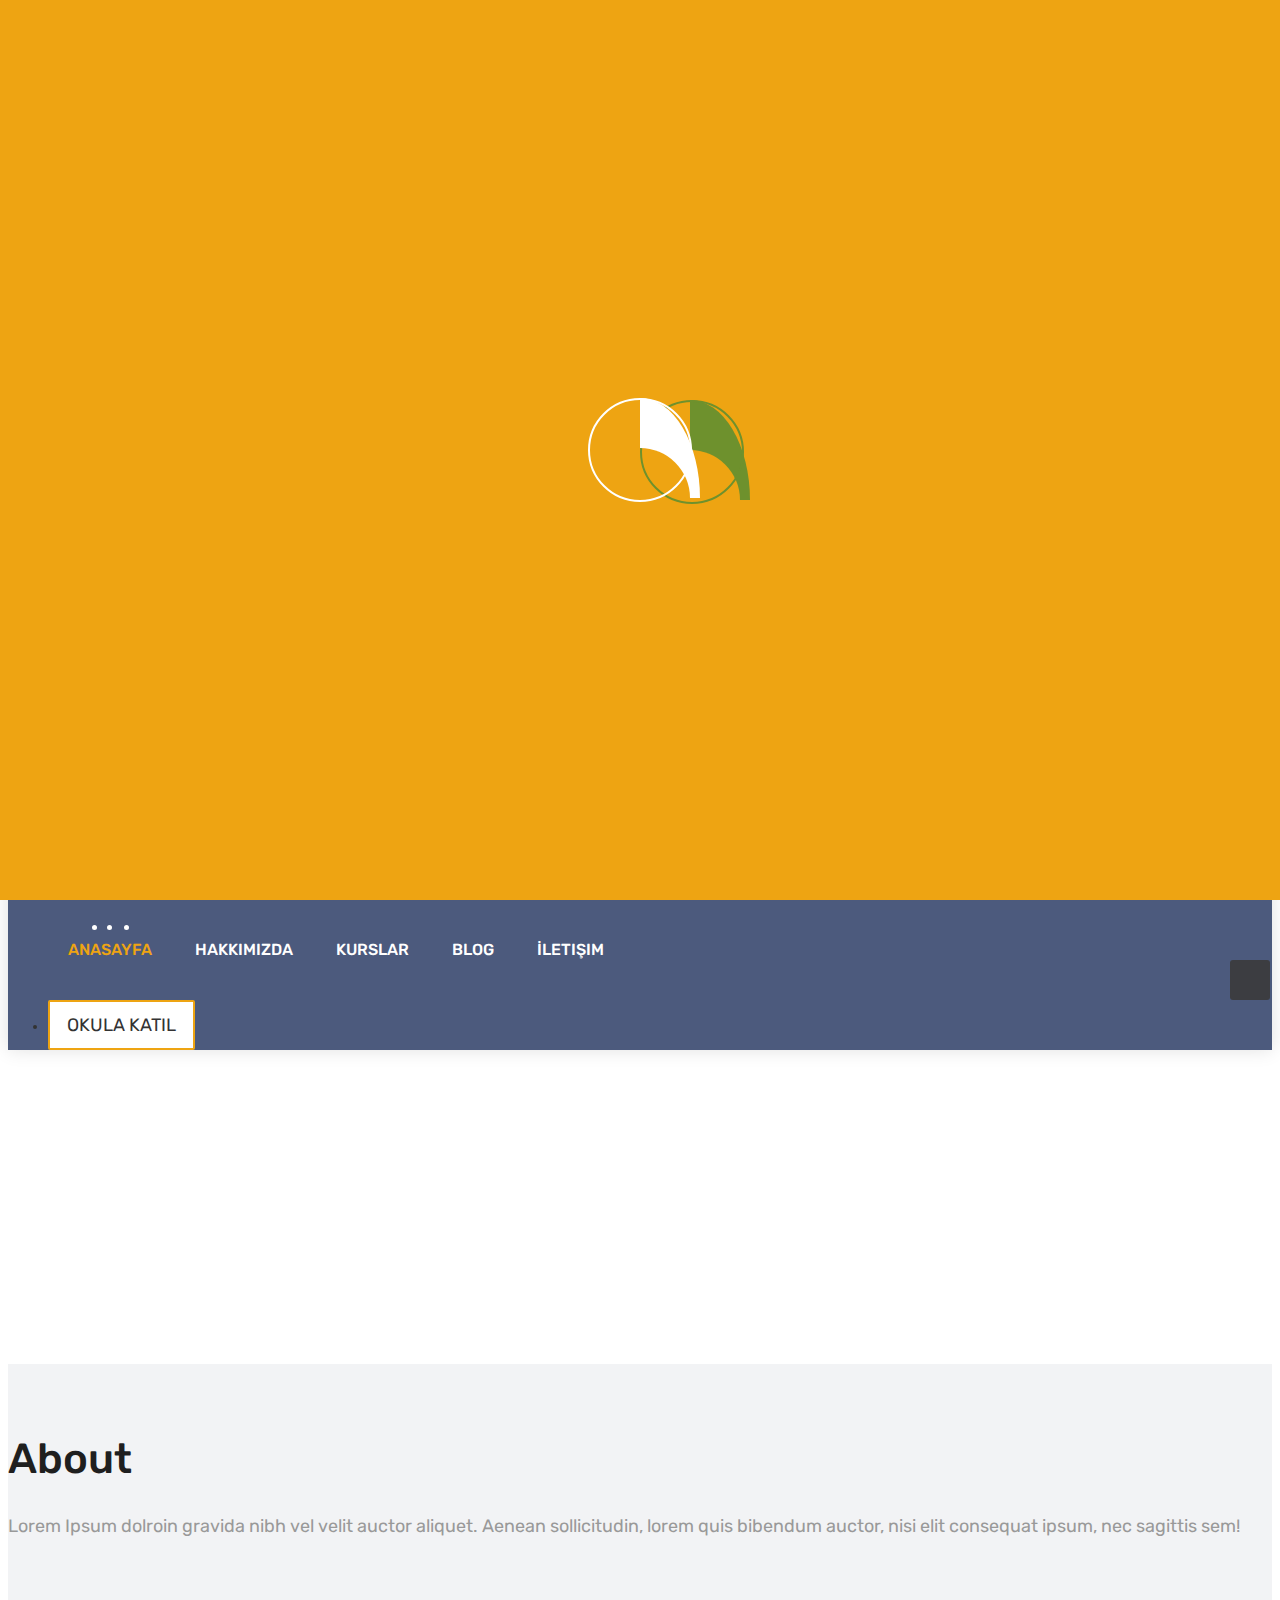
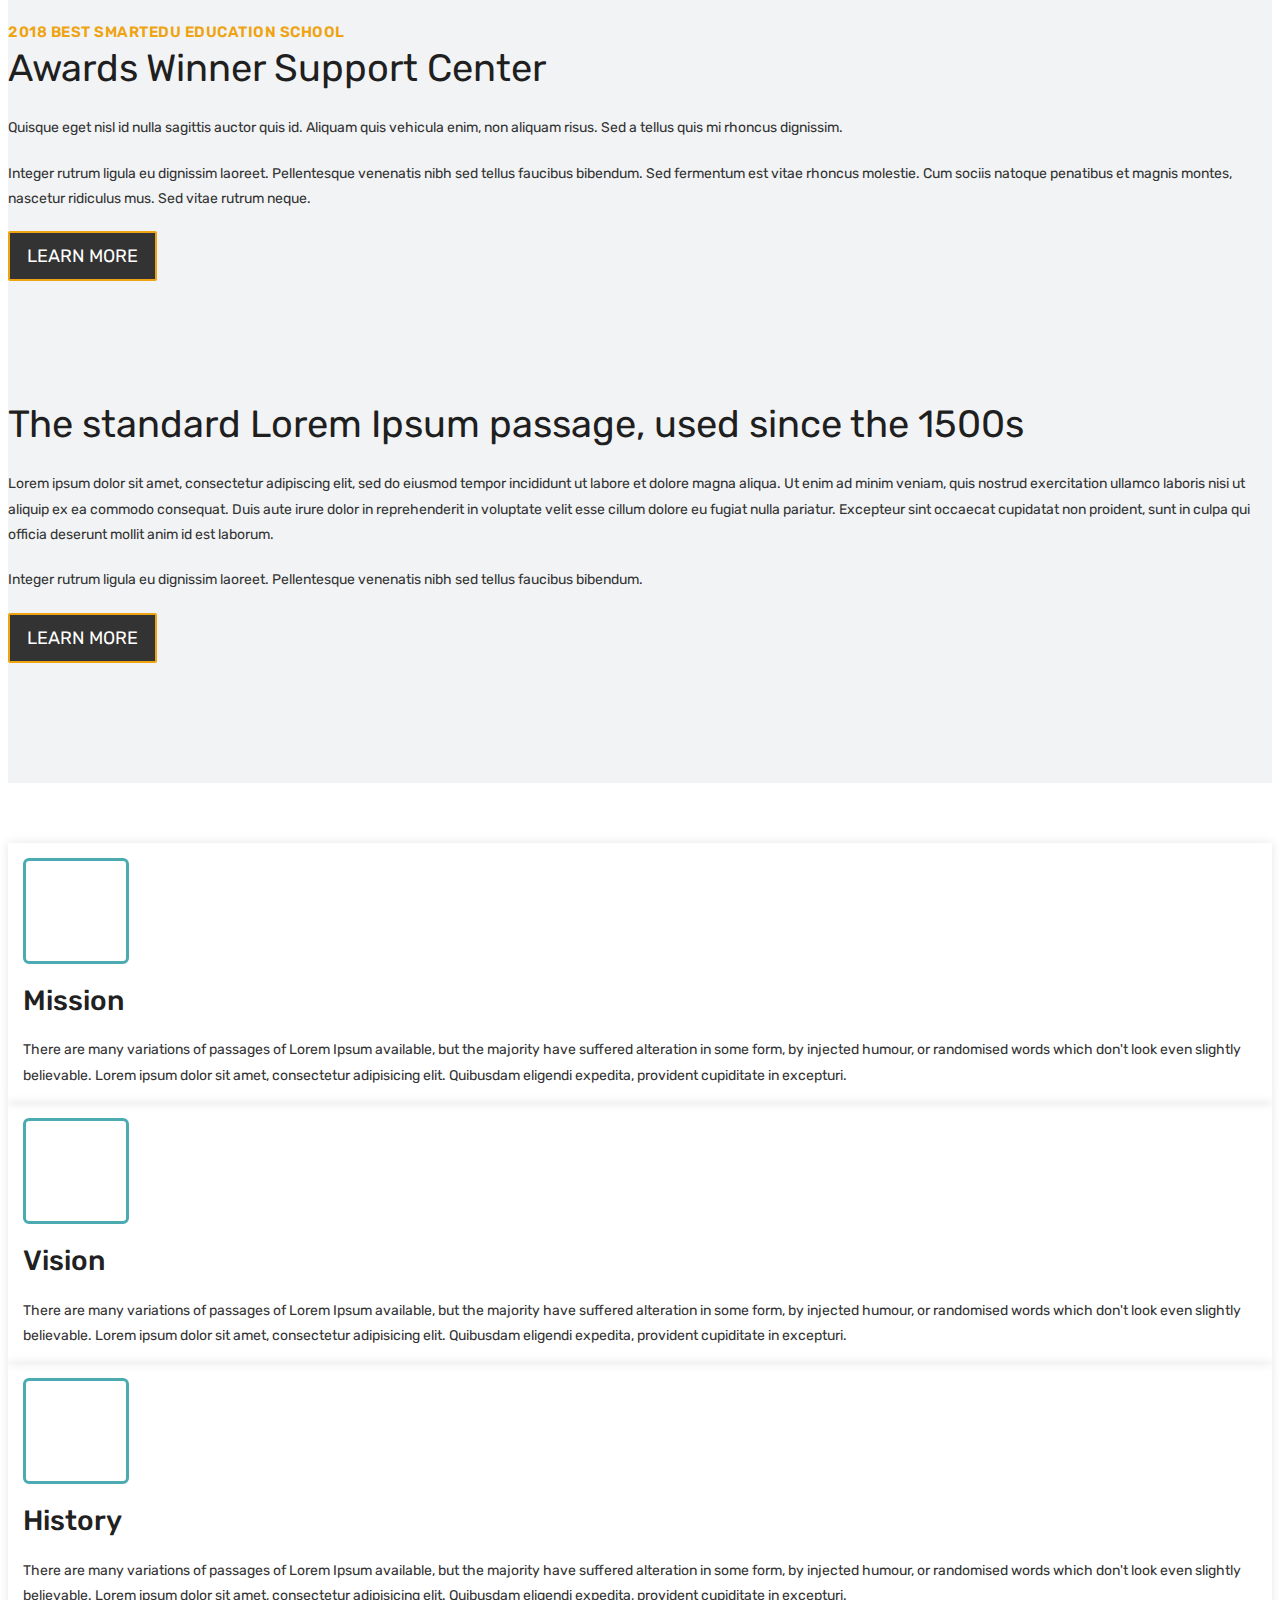
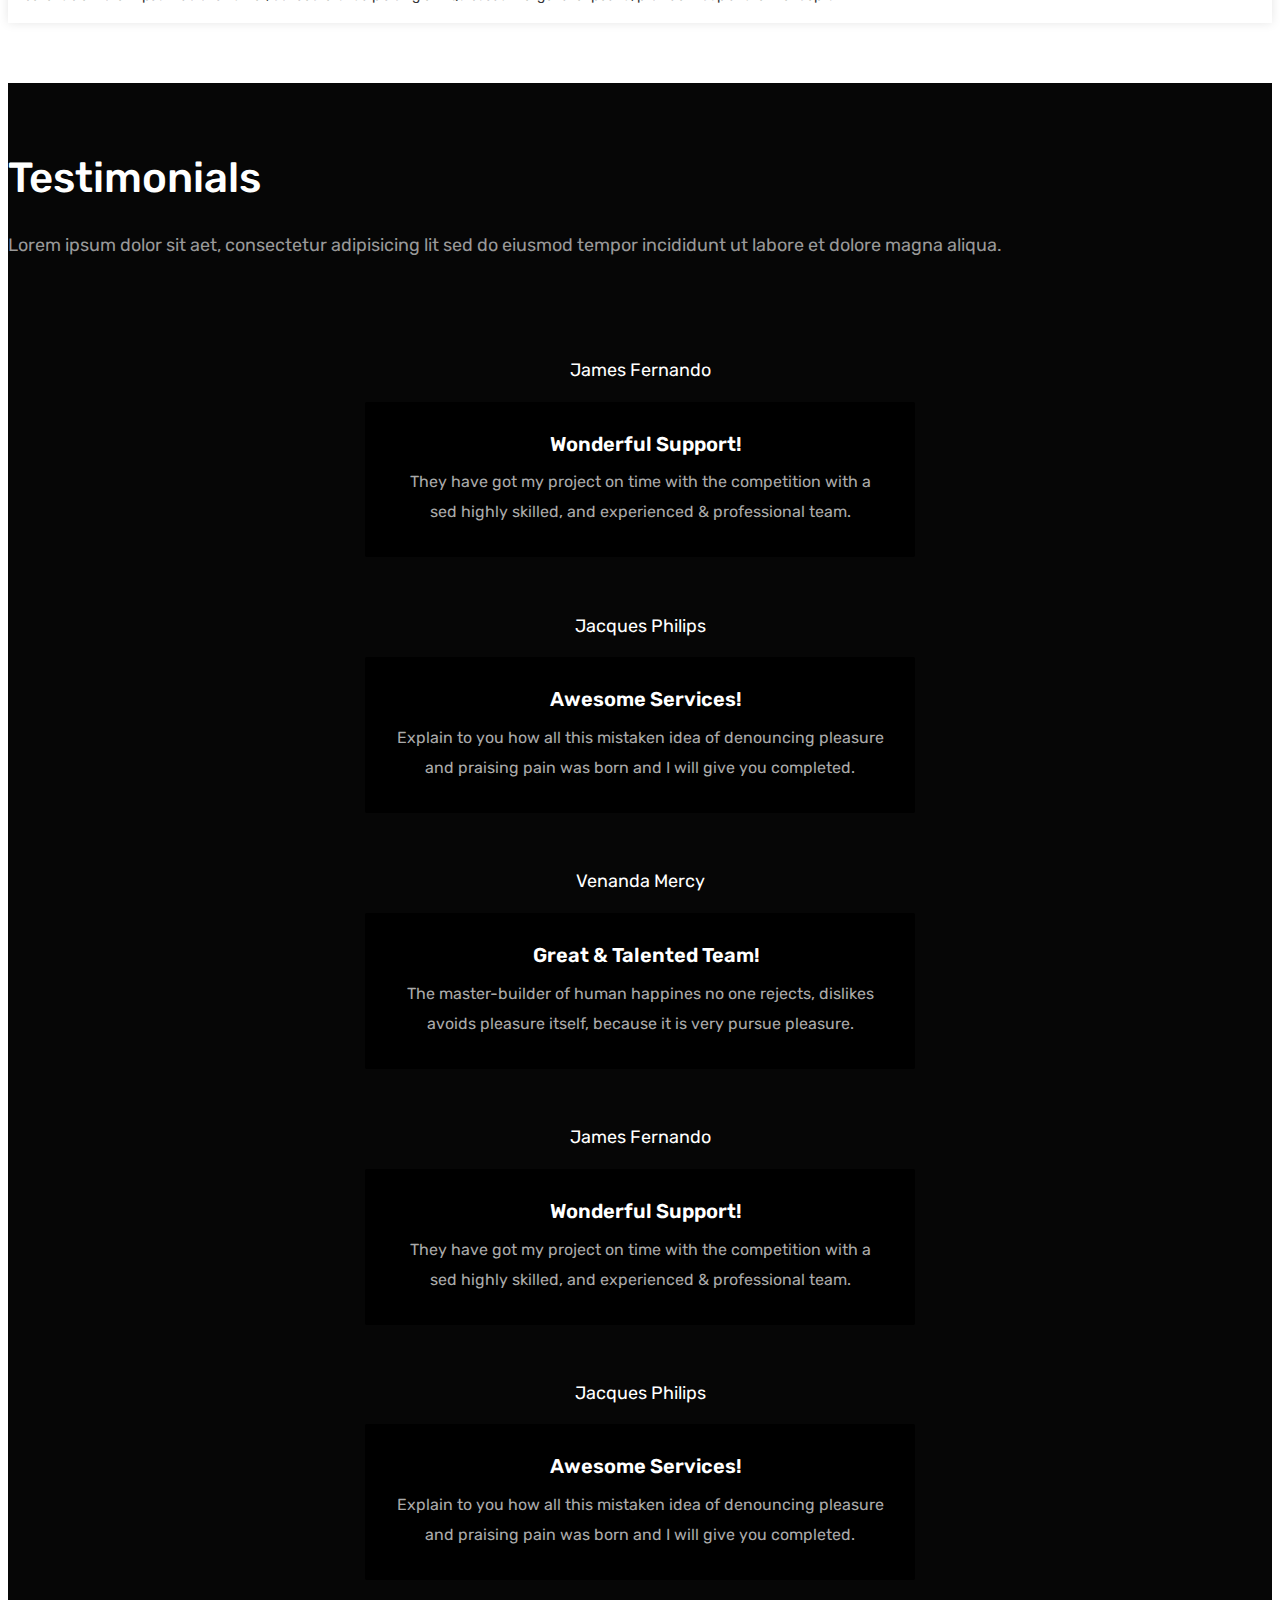
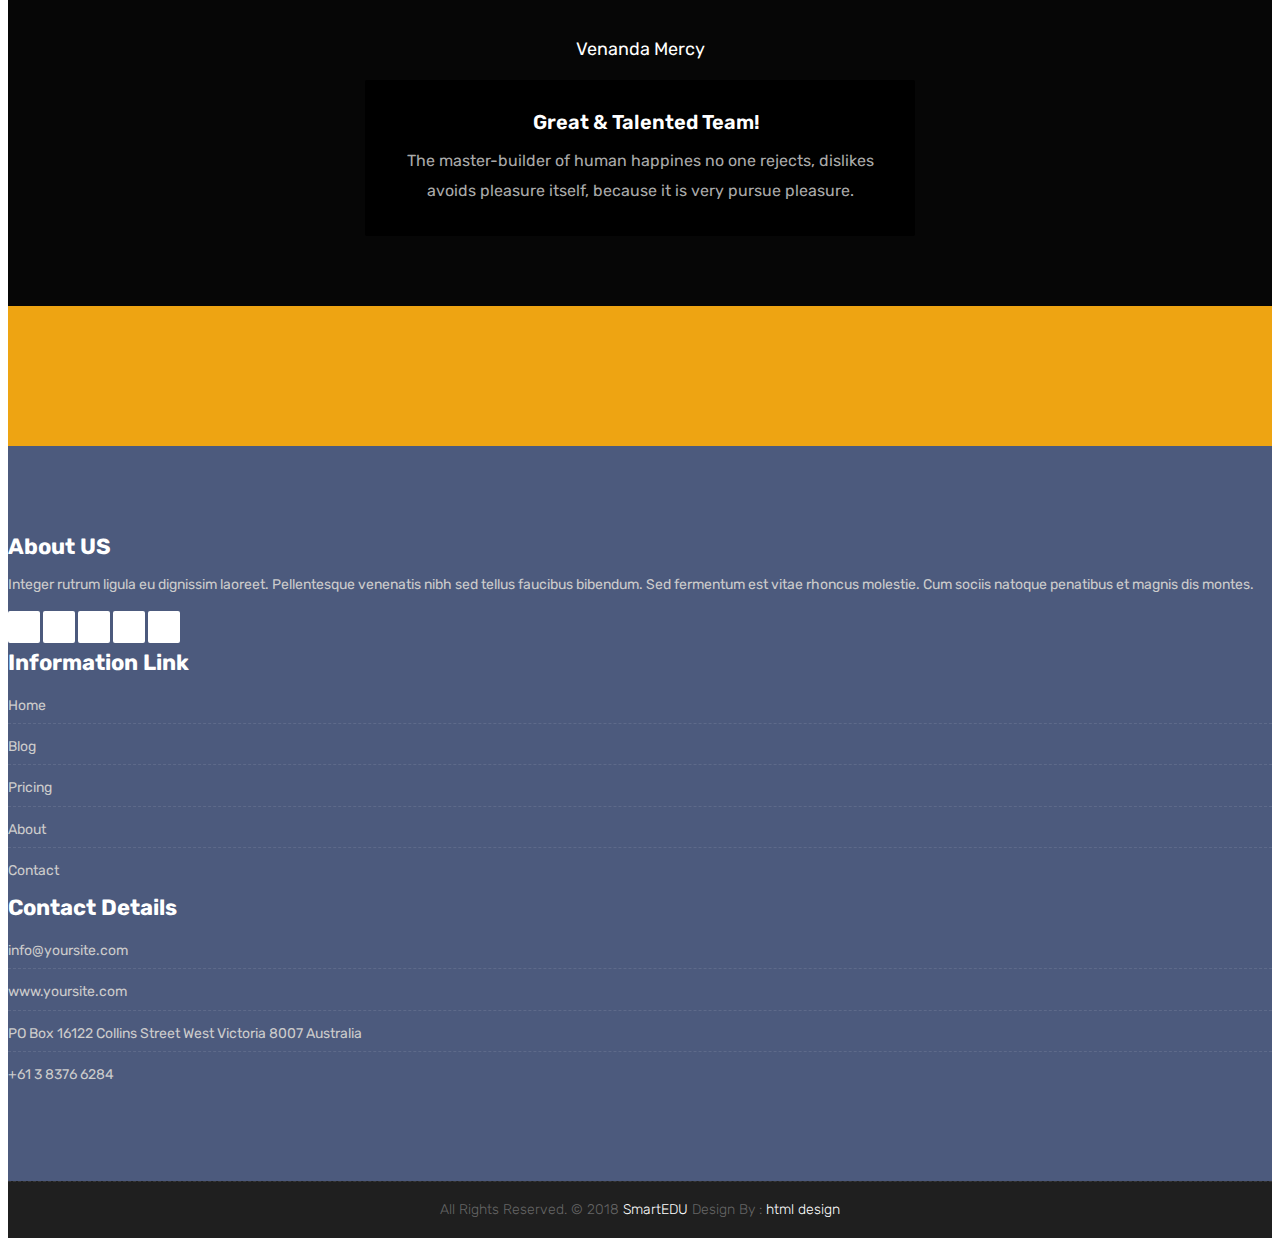
==== about.html @ 949f6427 "Add WEB Pages" ====
<!DOCTYPE html>
<html lang="en">

    <!-- Basic -->
    <meta charset="utf-8">
    <meta http-equiv="X-UA-Compatible" content="IE=edge">   
   
    <!-- Mobile Metas -->
    <meta name="viewport" content="width=device-width, initial-scale=1">
 
     <!-- Site Metas -->
     <title>Yapa Zeka-Eğitim Okulu </title>  
        <meta name="keywords" content="">
        <meta name="description" content="">
        <meta name="author" content="">
    
        <!-- Site Icons -->
        <link rel="shortcut icon" href="images/education.png" type="image/x-icon" />
    <link rel="apple-touch-icon" href="images/apple-touch-icon.png">

    <!-- Bootstrap CSS -->
    <link rel="stylesheet" href="css/bootstrap.min.css">
    <!-- Site CSS -->
    <link rel="stylesheet" href="style.css">
    <!-- ALL VERSION CSS -->
    <link rel="stylesheet" href="css/versions.css">
    <!-- Responsive CSS -->
    <link rel="stylesheet" href="css/responsive.css">
    <!-- Custom CSS -->
    <link rel="stylesheet" href="css/custom.css">

    <!-- Modernizer for Portfolio -->
    <script src="js/modernizer.js"></script>

    <!--[if lt IE 9]>
      <script src="https://oss.maxcdn.com/libs/html5shiv/3.7.0/html5shiv.js"></script>
      <script src="https://oss.maxcdn.com/libs/respond.js/1.4.2/respond.min.js"></script>
    <![endif]-->

</head>
<body class="host_version"> 

	<!-- Modal -->
	<div class="modal fade" id="login" tabindex="-1" role="dialog" aria-labelledby="myModalLabel">
        <div class="modal-dialog modal-dialog-centered modal-lg" role="document">
          <div class="modal-content">
              <div class="modal-header tit-up">
                  <button type="button" class="close" data-dismiss="modal" aria-hidden="true">&times;</button>
                  <h4 class="modal-title">Örenci Kayıt</h4>
              </div>
              <div class="modal-body customer-box">
                  <!-- Nav tabs -->
                  <ul class="nav nav-tabs">
                      <li><a class="active" href="#Login" data-toggle="tab">Giriş</a></li>
                      <li><a href="#Registration" data-toggle="tab">Kayıt Ol</a></li>
                  </ul>
                  <!-- Tab panes -->
                  <div class="tab-content">
                      <div class="tab-pane active" id="Login">
                          <form role="form" class="form-horizontal">
                              <div class="form-group">
                                  <div class="col-sm-12">
                                      <input class="form-control" id="email1" placeholder="Email" type="email">
                                  </div>
                              </div>
                              <div class="form-group">
                                  <div class="col-sm-12">
                                      <input class="form-control" id="password1" placeholder="Şifre" type="password">
                                  </div>
                              </div>
                              <div class="row">
                                  <div class="col-sm-10">
                                      <button type="submit" class="btn btn-light btn-radius btn-brd grd1">
                                          Giriş
                                      </button>
                                      <a class="for-pwd" href="javascript:;">Şifrenizi mi unuttunuz?</a>
                                  </div>
                              </div>
                          </form>
                      </div>
                      <div class="tab-pane" id="Registration">
                          <form role="form" class="form-horizontal">
                              <div class="form-group">
                                  <div class="col-sm-12">
                                      <input class="form-control" placeholder="Ad" type="text" required>
                                  </div>
                              </div>
                              <div class="form-group">
                                  <div class="col-sm-12">
                                      <input class="form-control" id="email" placeholder="Email" type="email" required>
                                  </div>
                              </div>
                              <div class="form-group">
                                  <div class="col-sm-12">
                                      <input class="form-control" id="telefon" placeholder="Telefon" type="tel" required>
                                  </div>
                              </div>
                              <div class="form-group">
                                  <div class="col-sm-12">
                                      <input class="form-control required" id="password" placeholder="Şifre" type="password" required>
                                  </div>
                              </div>
                              <div class="row">							
                                  <div class="col-sm-10">
                                      <button type="button" class="btn btn-light btn-radius btn-brd grd1">
                                          Kaydet &amp; Devam
                                      </button>
                                      <button type="button" class="btn btn-light btn-radius btn-brd grd1">
                                          İptal</button>
                                  </div>
                              </div>
                          </form>
                      </div>
                  </div>
              </div>
          </div>
        </div>
      </div>

    <!-- LOADER -->
	<div id="preloader">
		<div class="loader-container">
			<div class="progress-br float shadow">
				<div class="progress__item"></div>
			</div>
		</div>
	</div>
	<!-- END LOADER -->	

    <!-- Start header -->
	<header class="top-navbar">
		<nav class="navbar navbar-expand-lg navbar-light bg-light">
			<div class="container-fluid">
				<a class="navbar-brand" href="index.html">
                    <img src="images/education.png" alt=""/>
                    <strong style="color: white;"> Yapay Zeka Okulu</strong> 
				</a>
				<button class="navbar-toggler" type="button" data-toggle="collapse" data-target="#navbars-host" aria-controls="navbars-rs-food" aria-expanded="false" aria-label="Toggle navigation">
					<span class="icon-bar"></span>
                    <span class="icon-bar"></span>
                    <span class="icon-bar"></span>
				</button>
				<div class="collapse navbar-collapse" id="navbars-host">
					<ul class="navbar-nav ml-auto">
						<li class="nav-item active"><a class="nav-link" href="index.html">Anasayfa</a></li>
                        <li class="nav-item"><a class="nav-link" href="about.html">Hakkımızda </a></li>
                        <li class="nav-item"><a class="nav-link" href="course-grid-2.html">Kurslar </a></li>
                        <li class="nav-item"><a class="nav-link" href="blog.html">Blog </a></li>
						<!-- <li class="nav-item"><a class="nav-link" href="teachers.html">Teachers</a></li> -->
						<!-- <li class="nav-item"><a class="nav-link" href="pricing.html">Pricing</a></li> -->
						<li class="nav-item"><a class="nav-link" href="contact.html">İletişim</a></li>
					</ul>
					<ul class="nav navbar-nav navbar-right">
                        <li><a class="hover-btn-new log orange" href="#" data-toggle="modal" data-target="#login"><span>Okula Katıl</span></a></li>
                    </ul>
				</div>
			</div>
		</nav>
	</header>
	<!-- End header -->
	
	<div class="all-title-box">
		<div class="container text-center">
			<h1>About Us<span class="m_1">Lorem Ipsum dolroin gravida nibh vel velit.</span></h1>
		</div>
	</div>
	
    <div id="overviews" class="section lb">
        <div class="container">
            <div class="section-title row text-center">
                <div class="col-md-8 offset-md-2">
                    <h3>About</h3>
                    <p class="lead">Lorem Ipsum dolroin gravida nibh vel velit auctor aliquet. Aenean sollicitudin, lorem quis bibendum auctor, nisi elit consequat ipsum, nec sagittis sem!</p>
                </div>
            </div><!-- end title -->
        
            <div class="row align-items-center">
                <div class="col-xl-6 col-lg-6 col-md-12 col-sm-12">
                    <div class="message-box">
                        <h4>2018 BEST SmartEDU education school</h4>
                        <h2>Awards Winner Support Center</h2>
                        <p>Quisque eget nisl id nulla sagittis auctor quis id. Aliquam quis vehicula enim, non aliquam risus. Sed a tellus quis mi rhoncus dignissim.</p>

                        <p> Integer rutrum ligula eu dignissim laoreet. Pellentesque venenatis nibh sed tellus faucibus bibendum. Sed fermentum est vitae rhoncus molestie. Cum sociis natoque penatibus et magnis montes, nascetur ridiculus mus. Sed vitae rutrum neque. </p>

                        <a href="#" class="hover-btn-new orange"><span>Learn More</span></a>
                    </div><!-- end messagebox -->
                </div><!-- end col -->
				
				<div class="col-xl-6 col-lg-6 col-md-12 col-sm-12">
                    <div class="post-media wow fadeIn">
                        <img src="images/about_02.jpg" alt="" class="img-fluid img-rounded">
                    </div><!-- end media -->
                </div><!-- end col -->
			</div>
			<div class="row align-items-center">
				<div class="col-xl-6 col-lg-6 col-md-12 col-sm-12">
                    <div class="post-media wow fadeIn">
                        <img src="images/about_03.jpg" alt="" class="img-fluid img-rounded">
                    </div><!-- end media -->
                </div><!-- end col -->
				
				<div class="col-xl-6 col-lg-6 col-md-12 col-sm-12">
                    <div class="message-box">
                        <h2>The standard Lorem Ipsum passage, used since the 1500s</h2>
                        <p>Lorem ipsum dolor sit amet, consectetur adipiscing elit, sed do eiusmod tempor incididunt ut labore et dolore magna aliqua. Ut enim ad minim veniam, quis nostrud exercitation ullamco laboris nisi ut aliquip ex ea commodo consequat. Duis aute irure dolor in reprehenderit in voluptate velit esse cillum dolore eu fugiat nulla pariatur. Excepteur sint occaecat cupidatat non proident, sunt in culpa qui officia deserunt mollit anim id est laborum.</p>

                        <p> Integer rutrum ligula eu dignissim laoreet. Pellentesque venenatis nibh sed tellus faucibus bibendum.</p>

                        <a href="#" class="hover-btn-new orange"><span>Learn More</span></a>
                    </div><!-- end messagebox -->
                </div><!-- end col -->
				
            </div><!-- end row -->
        </div><!-- end container -->
    </div><!-- end section -->
	
	<div class="hmv-box">
		<div class="container">
			<div class="row">
				<div class="col-lg-4 col-md-6 col-12">
					<div class="inner-hmv">
						<div class="icon-box-hmv"><i class="flaticon-achievement"></i></div>
						<h3>Mission</h3>
						<div class="tr-pa">M</div>
						<p>There are many variations of passages of Lorem Ipsum available, but the majority have suffered alteration in some form, by injected humour, or randomised words which don't look even slightly believable.
						Lorem ipsum dolor sit amet, consectetur adipisicing elit. Quibusdam eligendi expedita, provident cupiditate in excepturi.</p>
					</div>
				</div>
				<div class="col-lg-4 col-md-6 col-12">
					<div class="inner-hmv">
						<div class="icon-box-hmv"><i class="flaticon-eye"></i></div>
						<h3>Vision</h3>
						<div class="tr-pa">V</div>
						<p>There are many variations of passages of Lorem Ipsum available, but the majority have suffered alteration in some form, by injected humour, or randomised words which don't look even slightly believable.
						Lorem ipsum dolor sit amet, consectetur adipisicing elit. Quibusdam eligendi expedita, provident cupiditate in excepturi.</p>
					</div>
				</div>
				<div class="col-lg-4 col-md-6 col-12">
					<div class="inner-hmv">
						<div class="icon-box-hmv"><i class="flaticon-history"></i></div>
						<h3>History</h3>
						<div class="tr-pa">H</div>
						<p>There are many variations of passages of Lorem Ipsum available, but the majority have suffered alteration in some form, by injected humour, or randomised words which don't look even slightly believable.
						Lorem ipsum dolor sit amet, consectetur adipisicing elit. Quibusdam eligendi expedita, provident cupiditate in excepturi.</p>
					</div>
				</div>
			</div>
		</div>
	</div>

    <div id="testimonials" class="parallax section db parallax-off" style="background-image:url('images/parallax_04.jpg');">
        <div class="container">
            <div class="section-title text-center">
                <h3>Testimonials</h3>
                <p>Lorem ipsum dolor sit aet, consectetur adipisicing lit sed do eiusmod tempor incididunt ut labore et dolore magna aliqua. </p>
            </div><!-- end title -->

            <div class="row">
                <div class="col-md-12 col-sm-12">
                    <div class="testi-carousel owl-carousel owl-theme">
                        <div class="testimonial clearfix">
							<div class="testi-meta">
                                <img src="images/testi_01.png" alt="" class="img-fluid">
                                <h4>James Fernando </h4>
                            </div>
                            <div class="desc">
                                <h3><i class="fa fa-quote-left"></i> Wonderful Support!</h3>
                                <p class="lead">They have got my project on time with the competition with a sed highly skilled, and experienced & professional team.</p>
                            </div>
                            <!-- end testi-meta -->
                        </div>
                        <!-- end testimonial -->

                        <div class="testimonial clearfix">
							<div class="testi-meta">
                                <img src="images/testi_02.png" alt="" class="img-fluid">
                                <h4>Jacques Philips </h4>
                            </div>
                            <div class="desc">
                                <h3><i class="fa fa-quote-left"></i> Awesome Services!</h3>
                                <p class="lead">Explain to you how all this mistaken idea of denouncing pleasure and praising pain was born and I will give you completed.</p>
                            </div>
                            <!-- end testi-meta -->
                        </div>
                        <!-- end testimonial -->

                        <div class="testimonial clearfix">
							<div class="testi-meta">
                                <img src="images/testi_03.png" alt="" class="img-fluid ">
                                <h4>Venanda Mercy </h4>
                            </div>
                            <div class="desc">
                                <h3><i class="fa fa-quote-left"></i> Great & Talented Team!</h3>
                                <p class="lead">The master-builder of human happines no one rejects, dislikes avoids pleasure itself, because it is very pursue pleasure. </p>
                            </div>
                            <!-- end testi-meta -->
                        </div>
                        <!-- end testimonial -->
                        <div class="testimonial clearfix">
							<div class="testi-meta">
                                <img src="images/testi_01.png" alt="" class="img-fluid">
                                <h4>James Fernando </h4>
                            </div>
                            <div class="desc">
                                <h3><i class="fa fa-quote-left"></i> Wonderful Support!</h3>
                                <p class="lead">They have got my project on time with the competition with a sed highly skilled, and experienced & professional team.</p>
                            </div>
                            <!-- end testi-meta -->
                        </div>
                        <!-- end testimonial -->

                        <div class="testimonial clearfix">
							<div class="testi-meta">
                                <img src="images/testi_02.png" alt="" class="img-fluid">
                                <h4>Jacques Philips </h4>
                            </div>
                            <div class="desc">
                                <h3><i class="fa fa-quote-left"></i> Awesome Services!</h3>
                                <p class="lead">Explain to you how all this mistaken idea of denouncing pleasure and praising pain was born and I will give you completed.</p>
                            </div>
                            <!-- end testi-meta -->
                        </div>
                        <!-- end testimonial -->

                        <div class="testimonial clearfix">
							<div class="testi-meta">
                                <img src="images/testi_03.png" alt="" class="img-fluid">
                                <h4>Venanda Mercy </h4>
                            </div>
                            <div class="desc">
                                <h3><i class="fa fa-quote-left"></i> Great & Talented Team!</h3>
                                <p class="lead">The master-builder of human happines no one rejects, dislikes avoids pleasure itself, because it is very pursue pleasure. </p>
                            </div>
                            <!-- end testi-meta -->
                        </div><!-- end testimonial -->
                    </div><!-- end carousel -->
                </div><!-- end col -->
            </div><!-- end row -->
        </div><!-- end container -->
    </div><!-- end section -->

    <div class="parallax section dbcolor">
        <div class="container">
            <div class="row logos">
                <div class="col-md-2 col-sm-2 col-xs-6 wow fadeInUp">
                    <a href="#"><img src="images/logo_01.png" alt="" class="img-repsonsive"></a>
                </div>
                <div class="col-md-2 col-sm-2 col-xs-6 wow fadeInUp">
                    <a href="#"><img src="images/logo_02.png" alt="" class="img-repsonsive"></a>
                </div>
                <div class="col-md-2 col-sm-2 col-xs-6 wow fadeInUp">
                    <a href="#"><img src="images/logo_03.png" alt="" class="img-repsonsive"></a>
                </div>
                <div class="col-md-2 col-sm-2 col-xs-6 wow fadeInUp">
                    <a href="#"><img src="images/logo_04.png" alt="" class="img-repsonsive"></a>
                </div>
                <div class="col-md-2 col-sm-2 col-xs-6 wow fadeInUp">
                    <a href="#"><img src="images/logo_05.png" alt="" class="img-repsonsive"></a>
                </div>
                <div class="col-md-2 col-sm-2 col-xs-6 wow fadeInUp">
                    <a href="#"><img src="images/logo_06.png" alt="" class="img-repsonsive"></a>
                </div>
            </div><!-- end row -->
        </div><!-- end container -->
    </div><!-- end section -->

    <footer class="footer">
        <div class="container">
            <div class="row">
                <div class="col-lg-4 col-md-4 col-xs-12">
                    <div class="widget clearfix">
                        <div class="widget-title">
                            <h3>About US</h3>
                        </div>
                        <p> Integer rutrum ligula eu dignissim laoreet. Pellentesque venenatis nibh sed tellus faucibus bibendum. Sed fermentum est vitae rhoncus molestie. Cum sociis natoque penatibus et magnis dis montes.</p>
                        <div class="footer-right">
							<ul class="footer-links-soi">
								<li><a href="#"><i class="fa fa-facebook"></i></a></li>
								<li><a href="#"><i class="fa fa-github"></i></a></li>
								<li><a href="#"><i class="fa fa-twitter"></i></a></li>
								<li><a href="#"><i class="fa fa-dribbble"></i></a></li>
								<li><a href="#"><i class="fa fa-pinterest"></i></a></li>
							</ul><!-- end links -->
						</div>
                    </div><!-- end clearfix -->
                </div><!-- end col -->

				<div class="col-lg-4 col-md-4 col-xs-12">
                    <div class="widget clearfix">
                        <div class="widget-title">
                            <h3>Information Link</h3>
                        </div>
                        <ul class="footer-links">
                            <li><a href="#">Home</a></li>
                            <li><a href="#">Blog</a></li>
                            <li><a href="#">Pricing</a></li>
							<li><a href="#">About</a></li>
							<li><a href="#">Contact</a></li>
                        </ul><!-- end links -->
                    </div><!-- end clearfix -->
                </div><!-- end col -->
				
                <div class="col-lg-4 col-md-4 col-xs-12">
                    <div class="widget clearfix">
                        <div class="widget-title">
                            <h3>Contact Details</h3>
                        </div>

                        <ul class="footer-links">
                            <li><a href="mailto:#">info@yoursite.com</a></li>
                            <li><a href="#">www.yoursite.com</a></li>
                            <li>PO Box 16122 Collins Street West Victoria 8007 Australia</li>
                            <li>+61 3 8376 6284</li>
                        </ul><!-- end links -->
                    </div><!-- end clearfix -->
                </div><!-- end col -->
				
            </div><!-- end row -->
        </div><!-- end container -->
    </footer><!-- end footer -->

    <div class="copyrights">
        <div class="container">
            <div class="footer-distributed">
                <div class="footer-center">                   
                    <p class="footer-company-name">All Rights Reserved. &copy; 2018 <a href="#">SmartEDU</a> Design By : <a href="https://html.design/">html design</a></p>
                </div>
            </div>
        </div><!-- end container -->
    </div><!-- end copyrights -->

    <a href="#" id="scroll-to-top" class="dmtop global-radius"><i class="fa fa-angle-up"></i></a>

    <!-- ALL JS FILES -->
    <script src="js/all.js"></script>
    <!-- ALL PLUGINS -->
    <script src="js/custom.js"></script>

</body>
</html>
---- style.css ----
/*------------------------------------------------------------------
    IMPORT FONTS
-------------------------------------------------------------------*/

@import url('https://fonts.googleapis.com/css?family=Rubik:300,300i,400,400i,500,500i,700,700i,900,900i');

/*------------------------------------------------------------------
    IMPORT FILES
-------------------------------------------------------------------*/

@import url(css/animate.css);
@import url(css/animate.min.css);
@import url(css/bootstrap-touch-slider.css);
@import url(css/flaticon.css);
@import url(css/timeline.min.css);
@import url(css/prettyPhoto.css);
@import url(css/owl.carousel.css);
@import url(css/font-awesome.min.css);

/*------------------------------------------------------------------
    SKELETON
-------------------------------------------------------------------*/

body {
    color: #333333;
    font-size: 14px;
    font-family: 'Rubik', sans-serif;
    line-height: 1.80857;
}

body.demos .section {
    background: url(images/bg.png) repeat top center #f2f3f5;
}

body.demos .section-title img {
    max-width: 280px;
    display: block;
    margin: 10px auto;
}

body.demos .service-widget h3 {
    border-bottom: 1px solid #ededed;
    font-size: 18px;
    padding: 20px 0;
    background-color: #ffffff;
}

body.demos .service-widget {
    margin: 0 0 30px;
    padding: 30px;
    background-color: #fff
}

body.demos .container-fluid {
    max-width: 1080px
}

html, body{
	height: 100%;
}


a {
    color: #1f1f1f;
    text-decoration: none !important;
    outline: none !important;
    -webkit-transition: all .3s ease-in-out;
    -moz-transition: all .3s ease-in-out;
    -ms-transition: all .3s ease-in-out;
    -o-transition: all .3s ease-in-out;
    transition: all .3s ease-in-out;
}

h1,
h2,
h3,
h4,
h5,
h6 {
    letter-spacing: 0;
    font-weight: normal;
    position: relative;
    padding: 0 0 10px 0;
    font-weight: normal;
    line-height: 120% !important;
    color: #1f1f1f;
    margin: 0
}

h1 {
    font-size: 24px
}

h2 {
    font-size: 22px
}

h3 {
    font-size: 18px
}

h4 {
    font-size: 16px
}

h5 {
    font-size: 14px
}

h6 {
    font-size: 13px
}

h1 a,
h2 a,
h3 a,
h4 a,
h5 a,
h6 a {
    color: #212121;
    text-decoration: none!important;
    opacity: 1
}

h1 a:hover,
h2 a:hover,
h3 a:hover,
h4 a:hover,
h5 a:hover,
h6 a:hover {
    opacity: .8
}

a {
    color: #1f1f1f;
    text-decoration: none;
    outline: none;
}

a,
.btn {
    text-decoration: none !important;
    outline: none !important;
    -webkit-transition: all .3s ease-in-out;
    -moz-transition: all .3s ease-in-out;
    -ms-transition: all .3s ease-in-out;
    -o-transition: all .3s ease-in-out;
    transition: all .3s ease-in-out;
}

.btn-custom {
    margin-top: 20px;
    background-color: transparent !important;
    border: 2px solid #ddd;
    padding: 12px 40px;
    font-size: 16px;
}

.lead {
    font-size: 18px;
    line-height: 30px;
    color: #767676;
    margin: 0;
    padding: 0;
}

blockquote {
    margin: 20px 0 20px;
    padding: 30px;
}


/*------------------------------------------------------------------
    WP CORE
-------------------------------------------------------------------*/

.first {
    clear: both
}

.last {
    margin-right: 0
}

.alignnone {
    margin: 5px 20px 20px 0;
}

.aligncenter,
div.aligncenter {
    display: block;
    margin: 5px auto 5px auto;
}

.alignright {
    float: right;
    margin: 10px 0 20px 20px;
}

.alignleft {
    float: left;
    margin: 10px 20px 20px 0;
}

a img.alignright {
    float: right;
    margin: 10px 0 20px 20px;
}

a img.alignnone {
    margin: 10px 20px 20px 0;
}

a img.alignleft {
    float: left;
    margin: 10px 20px 20px 0;
}

a img.aligncenter {
    display: block;
    margin-left: auto;
    margin-right: auto
}

.wp-caption {
    background: #fff;
    border: 1px solid #f0f0f0;
    max-width: 96%;
    /* Image does not overflow the content area */
    padding: 5px 3px 10px;
    text-align: center;
}

.wp-caption.alignnone {
    margin: 5px 20px 20px 0;
}

.wp-caption.alignleft {
    margin: 5px 20px 20px 0;
}

.wp-caption.alignright {
    margin: 5px 0 20px 20px;
}

.wp-caption img {
    border: 0 none;
    height: auto;
    margin: 0;
    max-width: 98.5%;
    padding: 0;
    width: auto;
}

.wp-caption p.wp-caption-text {
    font-size: 11px;
    line-height: 17px;
    margin: 0;
    padding: 0 4px 5px;
}


/* Text meant only for screen readers. */

.screen-reader-text {
    clip: rect(1px, 1px, 1px, 1px);
    position: absolute !important;
    height: 1px;
    width: 1px;
    overflow: hidden;
}

.screen-reader-text:focus {
    background-color: #f1f1f1;
    border-radius: 3px;
    box-shadow: 0 0 2px 2px rgba(0, 0, 0, 0.6);
    clip: auto !important;
    color: #21759b;
    display: block;
    font-size: 14px;
    font-size: 0.875rem;
    font-weight: bold;
    height: auto;
    left: 5px;
    line-height: normal;
    padding: 15px 23px 14px;
    text-decoration: none;
    top: 5px;
    width: auto;
    z-index: 100000;
    /* Above WP toolbar. */
}

/*------------------------------------------------------------------
    LOADER
-------------------------------------------------------------------*/

.loader-container {
  position: absolute;
  top: 0;
  left: 0;
  width: 100%;
  height: 100%;
  z-index:8888;
}
.loader-container:before {
  content: '';
  position: absolute;
  top: 0;
  left: 0;
  width: 100%;
  height: 50%;
  background: #eea412;
  z-index: -1;
  transition: top 1.2s linear 3.1s;
}
.loader-container:after {
  content: '';
  position: absolute;
  bottom: 0;
  left: 0;
  width: 100%;
  height: 50%;
  background: #eea412;
  z-index: -1;
  transition: bottom 1.2s linear 3.1s;
}
.loader-container.done:before {
  top: -50%;
}
.loader-container.done:after {
  bottom: -50%;
}

.progress-br {
  position: absolute;
  top: 50%;
  left: 50%;
  transform: translateX(-50%) translateY(-50%);
  transform-origin: center;
}
.progress-br .progress__item {
  text-align: center;
  width: 100px;
  height: 100px;
  line-height: 100px;
  border: 2px solid #fff;
  border-radius: 50%;
}
.progress-br .progress__item:before {
  content: '';
  position: absolute;
  top: 0;
  left: 50%;
  margin-top: -3px;
  margin-left: 0px;
  width: 50px;
  height: 50px;
  border-top: solid 10px #fff;
  border-right: solid 10px #fff;
  border-top-right-radius: 100%;
  transform-origin: left bottom;
  -webkit-animation: spin 3s linear infinite;
}
.progress-br.float .progress__item:before {
  border-top-width: 50px;
  margin-top: 0px;
  height: 50px;
}

.progress-br.float.shadow:before {
  border-top-width: 50px;
  margin-top: -50px;
  height: 50px;
}
.progress-br.shadow:before {
  content: '';
  position: absolute;
  top: 50%;
  left: 50%;
  margin: -50px 0 0 50px;
  width: 50px;
  height: 50px;
  border-top: solid 10px #6e912d;
  border-right: solid 10px #6e912d;
  border-top-right-radius: 100%;
  z-index: -1;
  transform-origin: left bottom;
  -webkit-animation: spin 3s linear infinite;
}
.progress-br.shadow:after {
  content: '';
  position: absolute;
  top: 50%;
  left: 50%;
  width: 100px;
  height: 100px;
  color: #6e912d;
  text-align: center;
  line-height: 100px;
  border: 2px solid #6e912d;
  border-radius: 50%;
  margin: -50px 0 0 -0px;
  z-index: -1;
  transform-origin: center;
}
.progress-br.done .progress__item {
  opacity: 0;
  -webkit-animation: done 3.1s;
  transition: opacity 0.3s linear 3.1s;
}
.progress-br.done .progress__item:before {
  display: none;
}
.progress-br.done:before {
  display: none;
}
.progress-br.done:after {
  opacity: 0;
  -webkit-animation: done 3.1s;
  transition: opacity 0.15s linear 3.1s;
}

@-webkit-keyframes done {
  10% {
    transform: scale(1.1);
  }
  20% {
    transform: scale(0.9);
  }
  30% {
    transform: scale(1.07);
  }
  40% {
    transform: scale(0.93);
  }
  50% {
    transform: scale(1.04);
  }
  60% {
    transform: scale(0.97);
  }
  80% {
    transform: scale(1.01);
  }
  90% {
    transform: scale(0.99);
  }
  100% {
    transform: scale(1);
  }
}
@-webkit-keyframes spin {
  100% {
    -webkit-transform: rotate(360deg);
  }
}

.shadow{
	box-shadow: none !important;
}

/*------------------------------------------------------------------
    HEADER
-------------------------------------------------------------------*/


.top-navbar .bg-light{
	background: #4c5a7d !important;
}

.top-navbar .navbar-light .navbar-nav .nav-link{
	color: #ffffff;
	font-size: 16px;
	font-weight: 500;
}

.top-navbar .navbar-light .navbar-nav .nav-item{
	position: relative;
	display: inline-block;
	padding: 15px 0px;
	margin: 0px 20px;
}
.top-navbar .navbar-light .navbar-nav .nav-item .nav-link{
	padding: 6px 0px;
	position: relative;
	display: block;
	line-height: 30px;
	letter-spacing: 0px;
	text-transform: uppercase;
}

.top-navbar .navbar-light .navbar-nav .nav-item::after {
    position: absolute;
    content: '';
    left: 50%;
    bottom: auto;
    top: 11px;
    width: 5px;
	height: 5px;
    opacity: 0;
    margin-left: -3px;
    background-color: #ffffff;
	border-radius: 50px;
    -webkit-transform: translateY(0px);
    transform: translateY(0px);
    transition: all 900ms ease;
    -webkit-transition: all 900ms ease;
    -ms-transition: all 900ms ease;
    -o-transition: all 900ms ease;
    -moz-transition: all 900ms ease;
}

.top-navbar .navbar-light .navbar-nav .nav-item .nav-link::before {
    position: absolute;
    content: '';
    left: 0%;
    bottom: auto;
    top: -4px;
    width: 5px;
	height: 5px;
	border-radius: 50px;
    opacity: 0;
    margin-left: -10px;
    background-color: #ffffff;
    -webkit-transform: translateY(0px);
    transform: translateY(0px);
    transition: all 900ms ease;
    -webkit-transition: all 900ms ease;
    -ms-transition: all 900ms ease;
    -o-transition: all 900ms ease;
    -moz-transition: all 900ms ease;
}

.top-navbar .navbar-light .navbar-nav .nav-item .nav-link::after {
    position: absolute;
    content: '';
    right: 0%;
    left: auto;
    bottom: auto;
    top: -4px;
    width: 5px;
	height: 5px;
	border-radius: 50px;
	border: none !important;
    opacity: 0;
    margin-right: -11px;
    background-color: #ffffff;
    transition: all 900ms ease;
    -webkit-transition: all 900ms ease;
    -ms-transition: all 900ms ease;
    -o-transition: all 900ms ease;
    -moz-transition: all 900ms ease;
}

.top-navbar .navbar-light .navbar-nav .nav-item.active::after{
	opacity: 1;
}

.top-navbar .navbar-light .navbar-nav .nav-item.active .nav-link::before {
	opacity: 1;
	left: 40%;
}
.top-navbar .navbar-light .navbar-nav .nav-item.active .nav-link{
	color: #eea412;
}
.top-navbar .navbar-light .navbar-nav .nav-item.active .nav-link::after{
	opacity: 1;
	right: 40%;
}

.top-navbar .navbar-light .navbar-nav .nav-item:hover::after{
	opacity: 1;
}

.top-navbar .navbar-light .navbar-nav .nav-item .nav-link:hover::before{
	opacity: 1;
	left: 40%;
}
.top-navbar .navbar-light .navbar-nav .nav-item .nav-link:hover{
	color: #eea412;
}
.top-navbar .navbar-light .navbar-nav .nav-item .nav-link:hover::after{
	opacity: 1;
	right: 40%;
}

.dropdown:hover>.dropdown-menu {
  display: block;
}

.dropdown>.dropdown-toggle:active {
    pointer-events: none;
}

.dropdown:hover>.dropdown-menu .dropdown-item{
	padding-left: 10px;
}


.top-navbar.fixed-menu .bg-light {
    position: fixed;
    top: 0;
    width: 100%;
    z-index: 9999;
    visibility: visible;
    transform: translate(0,0) scale(1);
    transition: .3s;
}

.top-navbar .bg-light {
    padding-top: 0px;
    padding-bottom: 0px;
    box-shadow: 0 0 18px 0 rgba(0,0,0,.12);
}

.top-navbar .navbar-light .navbar-nav li .dropdown-menu {
    box-shadow: 0 2px 12px 0 rgba(0,0,0,.12);
    border: none;
    border-radius: 0px;
    margin: 0px;
	padding: 10px;
}

.top-navbar .navbar-light .navbar-nav li .dropdown-menu a:hover{
	background: #eea412;
	color: #ffffff;
}

.navbar-right li a{
	position: relative;
	font-size: 18px;
	display: inline-block;
}
.navbar-right li a,
.navbar-right li a.hover-btn-new::after {
	-webkit-transition: all 0.3s;
	-moz-transition: all 0.3s;
	-o-transition: all 0.3s;
	transition: all 0.3s;
}

.navbar-right li a.hover-btn-new::before,
.navbar-right li a.hover-btn-new::after {
  background: #eea412;
  content: '';
  position: absolute;
  z-index: 1;
}

.navbar-right li a.hover-btn-new:hover span {
  color: #ffffff;
}
.navbar-right li a.hover-btn-new::before {
  height: 100%;
  left: 0;
  top: 0;
  width: 100%;
}
.navbar-right li a.hover-btn-new::after {
  background: #ffffff !important;
  height: 100%;
  left: 0;
  top: 0;
  width: 100%;
}
.navbar-right li a.hover-btn-new span{
	position: relative;
	z-index: 2;
	color: #333333;
}
.navbar-right li a.hover-btn-new:hover:after {
  height: 0;
  left: 50%;
  top: 50%;
  width: 0;
}


.navbar-toggler{
	background: #ffffff;
	border-radius: 0px;
	padding: 10px 10px;
}

.navbar-toggler .icon-bar {
    display: block;
    width: 22px;
    height: 2px;
    border-radius: 1px;
	background: #333333;
}
.navbar-toggler .icon-bar + .icon-bar {
    margin-top: 4px;
}

.navbar-toggler:hover{
	background: #eea412;
}

.navbar-toggler:hover .icon-bar{
	background: #ffffff;
}


.box-slider{
	height: 100%;
}


.box-slider .carousel-control-prev{
	border-radius: 2px;
	background: #eea412;
	position: absolute;
	left: 0px;
	font-size: 38px;
	top: 40%;
	width: 60px;
	height: 60px;
	line-height: 20px;
	opacity: 1;
}
.box-slider .carousel-control-next{
	border-radius: 2px;
	background: #eea412;
	position: absolute;
	right: 0px;
	font-size: 38px;
	top: 40%;
	width: 60px;
	height: 60px;
	line-height: 20px;
	opacity: 1;
}

.first-section .big-tagline a{
	background: none;
	position: relative;
	display: inline-block;
	font-size: 18px;
	color: #333333;
	font-weight: 500;
}


.big-tagline a,
.big-tagline a.hover-btn-new::after {
	-webkit-transition: all 0.3s;
	-moz-transition: all 0.3s;
	-o-transition: all 0.3s;
	transition: all 0.3s;
}

.big-tagline a.hover-btn-new::before,
.big-tagline a.hover-btn-new::after {
  background: #fff;
  content: '';
  position: absolute;
  z-index: 1;
}

.big-tagline a.hover-btn-new:hover span {
  color: #eea412;
}

.hover-btn-new::before {
  height: 100%;
  left: 0;
  top: 0;
  width: 100%;
}

.hover-btn-new::after {
  background: #eea412 !important;
  height: 100%;
  left: 0;
  top: 0;
  width: 100%;
}
.hover-btn-new span{
	position: relative;
	z-index: 2;
}

.hover-btn-new:hover:after {
  height: 0;
  left: 50%;
  top: 50%;
  width: 0;
}


.first-section .big-tagline a:hover{
	color: #333333;
}
.box-slider .carousel-inner{
	height: 100%;
}
.box-slider .carousel-item{
	height: 100%;
	width: 100%;
}



/*------------------------------------------------------------------
    SECTIONS
-------------------------------------------------------------------*/

.dbcolor{
	background: #eea412;
}

.parallax {
    background-attachment: fixed;
    background-size: cover;
    padding: 120px 0;
    position: relative;
    width: 100%;
}

.parallax.parallax-off {
    background-attachment: fixed !important;
    display: block;
    overflow: hidden;
    position: relative;
    background-position: center center;
    vertical-align: sub;
    width: 100%;
    z-index: 2;
}

.no-scroll-xy {
    overflow: hidden !important;
    -webkit-transition: all .4s ease-in-out;
    -moz-transition: all .4s ease-in-out;
    -ms-transition: all .4s ease-in-out;
    -o-transition: all .4s ease-in-out;
    transition: all .4s ease-in-out;
}

.section {
    display: block;
    position: relative;
    overflow: hidden;
    padding: 70px 0;
}

.noover {
    overflow: visible;
}

.noover .btn-dark {
    border: 0 !important;
}

.nopad {
    padding: 0;
}

.nopadtop {
    padding-top: 0;
}

.section.wb {
    background-color: #ffffff;
}

.section.lb {
    background-color: #f2f3f5;
}

.section.db {
    background-color: #1f1f1f;
}

.section.color1 {
    background-color: #448AFF;
}
.section.cl {
	background-color: #2d3032;
}

.hover-btn-new{
	color: #ffffff;
	display: inline-block;
	font-weight: 400;
	line-height: 46px;
	padding: 0 17px;
	text-transform: uppercase;
	position: relative;
	border: 2px solid #fff;
	font-size: 14px;
	-webkit-transition: all 0.3s ease-in-out;
	-moz-transition: all 0.3s ease-in-out;
	-ms-transition: all 0.3s ease-in-out;
	-o-transition: all 0.3s ease-in-out;
	transition: all 0.3s ease-in-out;
	border-radius: 2px;
}

.orange{
	border-color: #eea412;
}

.first-section {
    position: relative;
    overflow: hidden;
    height: 100%;	
	vertical-align: middle;
}

.first-section::before {
    content: "";
    position: absolute;
    height: 100%;
    width: 100%;
	top: 0px;
	left: 0px;
    display: block;
    background: rgba(0,0,0,0.5);
}

.first-section h2 {
    color: #ffffff;
    font-size: 68px;
    font-weight: 300;
    text-transform: capitalize;
    display: block;
    margin: 0;
    padding: 0 0 30px;
    position: relative;
}

.first-section h2 strong{
	color: #eea412;
}

.first-section .lead {
    font-size: 21px;
    font-weight: 300;
    padding: 0 0 40px;
    margin: 0;
    line-height: inherit;
    color: #ffffff;
}

.macbookright {
    width: 980px;
    position: absolute;
    right: -15%;
    bottom: -6%;
}

.section-title {
    display: block;
    position: relative;
    margin-bottom: 60px;
}

.section-title p {
    color: #999;
    font-weight: 400;
    font-size: 18px;
    line-height: 33px;
    margin: 0;
}

.section-title h3 {
    font-size: 42px;
    font-weight: 500;
    line-height: 62px;
    margin: 0 0 25px;
    padding: 0;
    text-transform: none;
}

.section.colorsection p,
.section.colorsection h3,
.section.db h3 {
    color: #ffffff;
}


.box-slider .first-section{
	display: table;
	position: relative;
	width: 100%;
}
.dtab{
	display: table-cell;
	vertical-align: middle;
}


.page-section{
	padding: 70px 0px; 
}

.customwidget a{
	position: relative;
	padding: 13px 40px;
	font-size: 18px;
	display: inline-block;
}


.customwidget a,
.customwidget a.hover-btn-new::after {
	-webkit-transition: all 0.3s;
	-moz-transition: all 0.3s;
	-o-transition: all 0.3s;
	transition: all 0.3s;
}

.customwidget a.hover-btn-new::before,
.customwidget a.hover-btn-new::after {
  background: #9dc15b;
  content: '';
  position: absolute;
  z-index: 1;
}

.customwidget a.hover-btn-new:hover span {
  color: #333333;
}
.customwidget a.hover-btn-new::before {
  height: 100%;
  left: 0;
  top: 0;
  width: 100%;
}
.customwidget a.hover-btn-new::after {
  background: #333333 !important;
  height: 100%;
  left: 0;
  top: 0;
  width: 100%;
}
.customwidget a.hover-btn-new span{
	position: relative;
	z-index: 2;
	color: #fff;
}
.customwidget a.hover-btn-new:hover:after {
	height: 0;
	left: 50%;
	top: 50%;
	width: 0;
}
.message-box a{
	position: relative;
	font-size: 18px;
	display: inline-block;
}
.message-box a,
.message-box a.hover-btn-new::after {
	-webkit-transition: all 0.3s;
	-moz-transition: all 0.3s;
	-o-transition: all 0.3s;
	transition: all 0.3s;
}
.message-box a.hover-btn-new::before,
.message-box a.hover-btn-new::after {
	background: #eea412;
	content: '';
	position: absolute;
	z-index: 1;
}

.message-box a.hover-btn-new:hover span {
  color: #333333;
}
.message-box a.hover-btn-new::before {
  height: 100%;
  left: 0;
  top: 0;
  width: 100%;
}
.message-box a.hover-btn-new::after {
  background: #333333 !important;
  height: 100%;
  left: 0;
  top: 0;
  width: 100%;
}
.message-box a.hover-btn-new span{
	position: relative;
	z-index: 2;
	color: #fff;
}
.message-box a.hover-btn-new:hover:after {
  height: 0;
  left: 50%;
  top: 50%;
  width: 0;
}


.customwidget{
	margin-top: 30px;
}

.hmv-box{
	padding: 60px 0px; 
}
.inner-hmv{
	padding: 15px;
	box-shadow: 0 0px 10px rgba(0,0,0,.1);
	position: relative;
	overflow: hidden;
}
.icon-box-hmv{
	width: 100px;
	height: 100px;
	line-height: 100px;
	text-align: center;
	border: 3px solid #4babb1;
	border-radius: 6px;
	margin-bottom: 20px;
	-webkit-transition: all 0.3s;
	-moz-transition: all 0.3s;
	-o-transition: all 0.3s;
	transition: all 0.3s;
}
.icon-box-hmv i{
	font-size: 60px;
	color: #eea412;
}
.inner-hmv h3{
	font-size: 28px;
	color: #212121;
    font-weight: 500;
	margin-bottom: 20px;
	padding: 0px;
	-webkit-transition: all 0.3s;
	-moz-transition: all 0.3s;
	-o-transition: all 0.3s;
	transition: all 0.3s;
}
.inner-hmv p{
	margin: 0px;
}

.inner-hmv:hover .icon-box-hmv{
	border: 3px solid #eea412;
}
.inner-hmv:hover .icon-box-hmv i{
	color: #4babb1;
}
.inner-hmv:hover h3{
	color: #eea412;
}
.tr-pa{
	font-size: 170px;
	color: #fbfbfb;
    position: absolute;
    top: -20px;
    right: -10px;
    line-height: 125px;
	font-weight: 700;
	opacity: 0;
	-webkit-transition: all 0.3s;
	-moz-transition: all 0.3s;
	-o-transition: all 0.3s;
	transition: all 0.3s;
}
.inner-hmv:hover .tr-pa{
	opacity: 1;
	-webkit-transition: all 0.3s;
	-moz-transition: all 0.3s;
	-o-transition: all 0.3s;
	transition: all 0.3s;
}


/*------------------------------------------------------------------
    PORTFOLIO
-------------------------------------------------------------------*/

.item-h2,
.item-h1 {
    height: 100% !important;
    height: auto !important;
}

.isotope-item {
    z-index: 2;
    padding: 0;
}

.isotope-hidden.isotope-item {
    pointer-events: none;
    z-index: 1;
}

.isotope,
.isotope .isotope-item {
    /* change duration value to whatever you like */
    -webkit-transition-duration: 0.8s;
    -moz-transition-duration: 0.8s;
    transition-duration: 0.8s;
}

.isotope {
    -webkit-transition-property: height, width;
    -moz-transition-property: height, width;
    transition-property: height, width;
}

.isotope .isotope-item {
    -webkit-transition-property: -webkit-transform, opacity;
    -moz-transition-property: -moz-transform, opacity;
    transition-property: transform, opacity;
}

.portfolio-filter ul {
    padding: 0;
    z-index: 2;
    display: block;
    position: relative;
    margin: 0;
}

.portfolio-filter ul li {
    border-radius: 0;
    display: inline-block;
    margin: 0 5px 0 0;
    text-decoration: none;
    text-transform: uppercase;
    vertical-align: middle;
}

.portfolio-filter ul li:last-child:after {
    content: "";
}

.portfolio-filter ul li .btn-dark {
    box-shadow: none;
    background-color: transparent;
    border: 1px solid #e6e7e6 !important;
    color: #1f1f1f;
    font-weight: 400;
    font-size: 13px;
    padding: 10px 30px;
}

.da-thumbs {
    list-style: none;
    position: relative;
    padding: 0;
}

.da-thumbs .pitem {
    margin: 0;
    padding: 15px;
    position: relative;
}

.da-thumbs .pitem a,
.da-thumbs .pitem a img {
    display: block;
    position: relative;
}

.da-thumbs .pitem a {
    overflow: hidden;
}

.da-thumbs .pitem a div {
    position: absolute;
    background-color: rgba(0, 0, 0, 0.8);
    width: 100%;
    height: 100%;
}

.da-thumbs .pitem a div h3 {
    display: block;
    color: #ffffff;
    font-size: 20px;
    padding: 30px 15px;
    text-transform: capitalize;
    font-weight: normal;
}

.da-thumbs .pitem a div h3 small {
    display: block;
    color: #ffffff;
    margin-top: 5px;
    font-size: 13px;
    font-weight: 300;
}

.da-thumbs .pitem a div i {
    background-color: #1f1f1f;
    position: absolute;
    color: #ffffff !important;
    bottom: 0;
    font-size: 15px;
    z-index: 12;
    right: 0;
    width: 40px;
    height: 40px;
    line-height: 40px;
    text-align: center;
}


/*------------------------------------------------------------------
    TESTIMONIALS
-------------------------------------------------------------------*/

.logos img {
    margin: auto;
    display: block;
    text-align: center;
    width: 100%;
    opacity: 0.3;
}

.logos img:hover {
    opacity: 1;
}

.desc h3 i {
    color: #eea412;
    font-size: 37px;
    vertical-align: middle;
    margin-right: 12px;
}

.desc {
    padding: 30px;
    position: relative;
    background: #000;
    border: none;
	border-radius: 2px;
}

.testi-meta {
    display: block;
    margin-top: 20px;
	margin-bottom: 20px;
}

.testi-meta img{
	display: inline-block !important; 
}
#testimonials{
	position: relative;
}
#testimonials:before{
	background: rgba(0,0,0,0.8);
	content: "";
	position: absolute;
	top: 0px;
	left: 0px;
	width: 100%;
	height: 100%;
}
.testimonial h4 {
    font-size: 18px;
    color: #ffffff;
    padding: 13px 0 0;
}

.testimonial img {
    max-width: 55px;
}

.testimonial small {
    margin-top: 7px;
    font-size: 16px;
    display: block;
}

.testimonial {
    background-color: transparent;
	max-width: 550px;
	width: 100%;
	margin: 0 auto;
	text-align: center;
}

.testimonial h3 {
    padding: 0 0 10px;
    font-size: 20px;
    font-weight: 600;
}

.testimonial small,
.testimonial .lead {
    background-color: transparent;
    color: #aaa;
    display: block;
    font-size: 16px;
    font-style: normal;
    line-height: 30px;
    margin: 0;
    padding: 0;
    position: relative;
}

.testimonial p:after {
    display: none;
}

.testi-carousel.owl-carousel .owl-item.active.center .testimonial{
	-webkit-transform: scale(1.1);
	-ms-transform: scale(1.1);
	transform: scale(1.1);
	-webkit-transition: all 0.3s ease;
	-o-transition: all 0.3s ease;
	transition: all 0.3s ease;
}




/*------------------------------------------------------------------
    PRICING TABLES
-------------------------------------------------------------------*/

.pricing-table {
    margin: 0px;
    background: #fff;
    box-shadow: 0 5px 14px rgba(0, 0, 0, 0.1);
	border-radius: 2px;
}

.pricing-table i {
    width: 30px;
    color: #c2c2c2;
    display: inline-block;
    margin-right: 10px;
    padding-right: 5px;
    border-right: 1px solid #ececec;
}

.pricing-table .btn-dark {
    padding: 10px 24px;
    font-size: 15px;
}

.pricing-table strong {
    font-weight: 600;
    margin-right: 6px;
    color: #1f1f1f;
}

.pricing-table-header {
    padding: 30px 0 25px 0;
    background: #ffffff;
	border-radius: 2px;
}

.pricing-table-header h2 {
    font-size: 31px;
    margin: 0;
    padding: 0;
    font-weight: 500;
}

.pricing-table-header h3 {
    font-size: 15px;
    font-weight: 600;
    color: #aaaaaa;
    margin-top: 10px;
    text-transform: uppercase;
}

.pricing-table-space {
    height: 10px;
}

.pricing-table-text {
    margin: 15px 30px 0 30px;
    padding: 0 10px 15px 10px;
    border-bottom: 1px solid #ececec;
    font-weight: 300;
    line-height: 30px;
    color: #c2c2c2;
    font-size: 16px;
}

.pricing-table-text p {
    font-weight: 400;
}

.pricing-table-features {
    margin: 15px 30px 0 30px;
    padding: 0 10px 15px 30px;
    border-bottom: 1px solid #ececec;
    text-align: left;
    line-height: 30px;
    font-size: 16px;
    color: #c2c2c2;
}

.pricing-table-highlighted h3,
.pricing-table-highlighted h2 {
    color: #ffffff !important;
}

.pricing-table-sign-up {
    margin-top: 25px;
    padding-bottom: 30px;
}

.pricing-table-sign-up a{}
.pricing-table-sign-up a{
	position: relative;
	font-size: 18px;
	display: inline-block;
}
.pricing-table-sign-up a,
.pricing-table-sign-up a.hover-btn-new::after {
	-webkit-transition: all 0.3s;
	-moz-transition: all 0.3s;
	-o-transition: all 0.3s;
	transition: all 0.3s;
}

.pricing-table-sign-up a.hover-btn-new::before,
.pricing-table-sign-up a.hover-btn-new::after {
  background: #eea412;
  content: '';
  position: absolute;
  z-index: 1;
}

.pricing-table-sign-up a.hover-btn-new:hover span {
  color: #333333;
}
.pricing-table-sign-up a.hover-btn-new::before {
  height: 100%;
  left: 0;
  top: 0;
  width: 100%;
}
.pricing-table-sign-up a.hover-btn-new::after {
  background: #333333 !important;
  height: 100%;
  left: 0;
  top: 0;
  width: 100%;
}
.pricing-table-sign-up a.hover-btn-new span{
	position: relative;
	z-index: 2;
	color: #fff;
}
.pricing-table-sign-up a.hover-btn-new:hover:after {
  height: 0;
  left: 50%;
  top: 50%;
  width: 0;
}



.pricing-table:hover {
	transform: scale(1.05,1.06);
	-webkit-transform: scale(1.05,1.06);
	-moz-transform: scale(1.05,1.06);
	-o-transform: scale(1.05,1.06);
	transition: 0.5s all ease;
	-webkit-transition: 0.5s all ease;
	-moz-transition: 0.5s all ease;
	-o-transition: 0.5s all ease;
	-ms-transition: 0.5s all ease;
}

/* Highlighted table */

.pricing-table-highlighted {
    margin-top: 0;
}

.m130 {
    margin-top: 130px;
}

.nav-pills {
    border: 1px solid #e1e1e1;
	border-radius: 2px;
}

.nav-pills > li {
    width: 50%;
    padding: 10px;
    float: left;
    margin: 0 !important;
}

.nav-pills > li > a {
    margin: 0!important;
    text-align: center;
    background-color: #f4f4f4;
	display: block;
	padding: 10px 0px;
	border-radius: 2px;
}


/*------------------------------------------------------------------
    ICON BOXES
-------------------------------------------------------------------*/

.icon-wrapper {
    position: relative;
	padding: 15px;
	box-shadow: -1px 3px 30px rgba(0, 0, 0, 0.08);
    cursor: pointer;
    display: block;
    z-index: 1;
}

.icon-wrapper i {
    width: 75px;
    height: 75px;
    text-align: center;
    line-height: 75px;
    font-size: 48px;
    background-color: #333333;
    color: #ffffff;
    margin-top: 0;
	position: relative;
	z-index: 1;
}

.small-icons.icon-wrapper:hover i,
.small-icons.icon-wrapper:hover i:hover,
.small-icons.icon-wrapper i {
    width: auto !important;
    height: auto !important;
    line-height: 1 !important;
    padding: 0 !important;
    color: #e3e3e3 !important;
    background-color: transparent !important;
    background: none !important;
    margin-right: 10px !important;
    vertical-align: middle;
    font-size: 24px !important;
}

.small-icons.icon-wrapper h3 {
    font-size: 18px;
    padding-bottom: 5px;
}

.small-icons.icon-wrapper p {
    padding: 0;
    margin: 0;
}

.icon-wrapper h3 {
    font-size: 20px;
	font-weight: 500;
    padding: 0 0 15px;
    margin: 0;
}

.icon-wrapper p {
    margin-bottom: 0;
    padding-left: 95px;
}

.icon-wrapper p small {
    display: block;
    color: #999;
    margin-top: 10px;
    text-transform: none;
    font-weight: 600;
    font-size: 16px;
}

.icon-wrapper p small:hover a{
	color: #9dc15b;
}

.icon-wrapper p small:after {
    content: "\f105";
    font-family: FontAwesome;
    margin-left: 5px;
    font-size: 11px;
}

.table-responsive-sm .table td, .table-responsive-sm .table th {
	vertical-align: middle;
	white-space: nowrap;
}



/*------------------------------------------------------------------
    MESSAGE BOXES
-------------------------------------------------------------------*/

.align-items-center{
	margin-bottom: 30px;
}

.message-box{
	padding: 20px 0px;
}

.service-widget h3 {
    font-size: 21px;
    color: #ffffff;
    padding: 20px 0 12px;
    margin: 0;
}

.service-widget h3 a,
.section.wb .service-widget h3,
.section.lb .service-widget h3 {
    color: #1f1f1f;
}

.service-widget p {
    margin-bottom: 0;
    padding-bottom: 0;
}

.message-box h4 {
    text-transform: uppercase;
    padding: 0;
    margin: 0 0 5px;
    font-weight: 600;
    letter-spacing: 0.5px;
    font-size: 15px;
    color: #eea412;
}

.message-box h2 {
    font-size: 38px;
    font-weight: 400;
    padding: 0 0 10px;
    margin: 0;
    line-height: 62px;
    margin-top: 0;
    text-transform: none;
}

.message-box p {
    margin-bottom: 20px;
}

.message-box .lead {
    padding-top: 10px;
    font-size: 19px;
    font-style: italic;
    color: #999;
    padding-bottom: 0;
}

.post-media {
    position: relative;
}

.post-media img {
    width: 100%;
}

.playbutton {
    position: absolute;
    color: #ffffff !important;
    top: 40%;
    font-size: 60px;
    z-index: 12;
    left: 0;
    right: 0;
    text-align: center;
    margin: -20px auto;
}

.hoverbutton {
    background-color: rgba(255, 255, 255, 0.8);
    position: absolute;
    color: #1f1f1f !important;
    top: 48%;
    font-size: 21px;
    z-index: 12;
    left: 0;
    opacity: 0;
    right: 0;
    width: 50px;
    height: 50px;
    line-height: 50px;
    text-align: center;
    margin: -20px auto;
}

.service-widget:hover .hoverbutton {
    opacity: 1;
}

hr.hr1 {
    position: relative;
    margin: 60px 0;
    border: 1px dashed #f2f3f5;
}

hr.hr2 {
    position: relative;
    margin: 17px 0;
    border: 1px dashed #f2f3f5;
}

hr.hr3 {
    position: relative;
    margin: 25px 0 30px 0;
    border: 1px dashed #f2f3f5;
}

hr.invis {
    border-color: transparent;
}

hr.invis1 {
    margin: 10px 0;
    border-color: transparent;
}

.section.parallax hr.hr1 {
    border-color: rgba(255, 255, 255, 0.1);
}

.sep1 {
    display: block;
    position: absolute;
    content: '';
    width: 40px;
    height: 40px;
    bottom: -20px;
    left: 50%;
    margin-left: -14px;
    background-color: #1f1f1f;
    -ms-transform: rotate(45deg);
    -webkit-transform: rotate(45deg);
    transform: rotate(45deg);
    z-index: 1;
}

.sep2 {
    display: block;
    position: absolute;
    content: '';
    width: 40px;
    height: 40px;
    top: -20px;
    left: 50%;
    margin-left: -14px;
    background-color: #1f1f1f;
    -ms-transform: rotate(45deg);
    -webkit-transform: rotate(45deg);
    transform: rotate(45deg);
    z-index: 1;
}


/* Divider Styles */

.divider-wrapper {
    width: 100%;
    box-shadow: 0 5px 14px rgba(0, 0, 0, 0.1);
    height: 540px;
    margin: 0 auto;
    position: relative;
}

.divider-wrapper:hover {
    cursor: none;
}

.divider-bar {
    position: absolute;
    width: 10px;
    left: 50%;
    top: -10px;
    bottom: -15px;
}

.code-wrapper {
    border: 1px solid #ffffff;
    display: block;
    overflow: hidden;
    width: 100%;
    height: 100%;
    position: relative;
    background: url("uploads/code.jpg") no-repeat;
}

.design-wrapper {
    overflow: hidden;
    position: absolute;
    top: 0;
    left: 0;
    right: 0;
    bottom: 0;
    -webkit-transform: translateX(50%);
    transform: translateX(50%);
}

.design-image {
    display: block;
    width: 100%;
    height: 100%;
    position: relative;
    -webkit-transform: translateX(-50%);
    transform: translateX(-50%);
    background: url("uploads/design.jpg") no-repeat;
}


/*------------------------------------------------------------------
    FEATURES
-------------------------------------------------------------------*/

.customwidget h1 {
    font-size: 44px;
    color: #333333;
    padding: 15px 0 25px;
    margin: 0;
    line-height: 1 !important;
    font-weight: 300;
}

.customwidget ul {
    padding: 0;
    display: block;
    margin-bottom: 30px;
}

.customwidget li i {
    margin-right: 5px;
}

.customwidget li {
    color: #333333;
    margin-right: 10px;
}

.image-center img {
    position: relative;
    margin: 0 0 -208px;
    z-index: 10;
    padding-right: 30px;
    text-align: center;
}

.customwidget p {
    font-style: normal;
    font-size: 18px;
    padding: 0 0 10px;
}

.img-center img {
    width: 100%;
    box-shadow: 0 5px 14px rgba(0, 0, 0, 0.1);
}

.img-center {
    margin: auto;
}

#features li p {
    margin-bottom: 0;
    padding-bottom: 0;
}

#features li {
    display: table;
    width: 100%;
    margin: 35px 0;
    cursor: pointer;
}

.features-left,
.features-right {
    padding: 0 10px;
}

.features-right li:last-child,
.features-left li:last-child {
    margin-bottom: 0px;
    padding-bottom: 0 !important;
}

.features-right li i,
.features-left li i {
    width: 68px;
    height: 68px;
    line-height: 68px;
    display: table;
    border-radius: 50%;
    font-size: 26px;
    background-color: #f2f3f5;
    margin: 0 auto 22px;
    position: relative;
    text-align: center;
    z-index: 55;
    transition: .4s;
    padding: 0;
}

#features i img {
    display: table;
    margin: 0 auto;
}

.features-left li i:before,
.features-right li i:before {
    text-align: center;
}

.features-right li i .ico-current,
.features-left li i .ico-current {
    opacity: 1;
    transition: .4s;
    visibility: visible;
}

.features-right li i .ico-hover,
.features-left li i .ico-hover {
    opacity: 0;
    transition: .4s;
    visibility: hidden;
    top: 19px;
}

.features-right li:hover .ico-current,
.features-left li:hover .ico-current {
    opacity: 0;
    transition: .4s;
    visibility: hidden;
}

.features-right li:hover .ico-hover,
.features-left li:hover .ico-hover {
    opacity: 1;
    transition: .4s;
    visibility: visible;
}

.features-right i {
    float: left;
}

.fr-inner {
    margin-left: 90px;
}

.features-left i {
    float: right;
}

.fl-inner {
    text-align: right;
    margin-right: 90px;
}

#features h4 {
    text-transform: capitalize;
    margin: 0;
    font-size: 19px;
}


/*------------------------------------------------------------------
    CONTACT
-------------------------------------------------------------------*/

.bootstrap-select {
    width: 100% \0;
    /*IE9 and below*/
}

.bootstrap-select > .dropdown-toggle {
    width: 100%;
    padding-right: 25px;
}

.has-error .bootstrap-select .dropdown-toggle,
.error .bootstrap-select .dropdown-toggle {
    border-color: #b94a48;
}

.bootstrap-select.fit-width {
    width: auto !important;
}

.bootstrap-select:not([class*="col-"]):not([class*="form-control"]):not(.input-group-btn) {
    width: 100%;
}

.bootstrap-select .dropdown-toggle:focus {
    outline: thin dotted #333333 !important;
    outline: 5px auto -webkit-focus-ring-color !important;
    outline-offset: -2px;
}

.bootstrap-select.form-control {
    margin-bottom: 0;
    padding: 0;
    border: none;
}

.bootstrap-select.form-control:not([class*="col-"]) {
    width: 100%;
}

.bootstrap-select.form-control.input-group-btn {
    z-index: auto;
}

.bootstrap-select.btn-group:not(.input-group-btn),
.bootstrap-select.btn-group[class*="col-"] {
    float: none;
    display: inline-block;
    margin-left: 0;
}

.bootstrap-select.btn-group.dropdown-menu-right,
.bootstrap-select.btn-group[class*="col-"].dropdown-menu-right,
.row .bootstrap-select.btn-group[class*="col-"].dropdown-menu-right {
    float: right;
}

.form-inline .bootstrap-select.btn-group,
.form-horizontal .bootstrap-select.btn-group,
.form-group .bootstrap-select.btn-group {
    margin-bottom: 0;
}

.form-group-lg .bootstrap-select.btn-group.form-control,
.form-group-sm .bootstrap-select.btn-group.form-control {
    padding: 0;
}

.form-inline .bootstrap-select.btn-group .form-control {
    width: 100%;
}

.bootstrap-select.btn-group.disabled,
.bootstrap-select.btn-group > .disabled {
    cursor: not-allowed;
}

.bootstrap-select.btn-group.disabled:focus,
.bootstrap-select.btn-group > .disabled:focus {
    outline: none !important;
}

.bootstrap-select.btn-group .dropdown-toggle .filter-option {
    display: inline-block;
    overflow: hidden;
    width: 100%;
    text-align: left;
}

.bootstrap-select.btn-group .dropdown-toggle .fa-angle-down {
    position: absolute;
    top: 30% !important;
    right: -5px;
    vertical-align: middle;
}

.bootstrap-select.btn-group[class*="col-"] .dropdown-toggle {
    width: 100%;
}

.bootstrap-select.btn-group .dropdown-menu {
    border: 1px solid #ededed;
    box-shadow: none;
    box-sizing: border-box;
    min-width: 100%;
    padding: 20px 10px;
    z-index: 1035;
}

.dropdown-menu > li > a {
    background-color: transparent !important;
    color: #bcbcbc !important;
    font-size: 15px;
    padding: 10px 20px;
}

.bootstrap-select.btn-group .dropdown-menu.inner {
    position: static;
    float: none;
    border: 0;
    padding: 0;
    margin: 0;
    border-radius: 0;
    -webkit-box-shadow: none;
    box-shadow: none;
}

.bootstrap-select.btn-group .dropdown-menu li {
    position: relative;
}

.bootstrap-select.btn-group .dropdown-menu li.active small {
    color: #fff;
}

.bootstrap-select.btn-group .dropdown-menu li.disabled a {
    cursor: not-allowed;
}

.bootstrap-select.btn-group .dropdown-menu li a {
    cursor: pointer;
}

.bootstrap-select.btn-group .dropdown-menu li a.opt {
    position: relative;
    padding-left: 2.25em;
}

.bootstrap-select.btn-group .dropdown-menu li a span.check-mark {
    display: none;
}

.bootstrap-select.btn-group .dropdown-menu li a span.text {
    display: inline-block;
}

.bootstrap-select.btn-group .dropdown-menu li small {
    padding-left: 0.5em;
}

.bootstrap-select.btn-group .dropdown-menu .notify {
    position: absolute;
    bottom: 5px;
    width: 96%;
    margin: 0 2%;
    min-height: 26px;
    padding: 3px 5px;
    background: #f5f5f5;
    border: 1px solid #e3e3e3;
    -webkit-box-shadow: inset 0 1px 1px rgba(0, 0, 0, 0.05);
    box-shadow: inset 0 1px 1px rgba(0, 0, 0, 0.05);
    pointer-events: none;
    opacity: 0.9;
    -webkit-box-sizing: border-box;
    -moz-box-sizing: border-box;
    box-sizing: border-box;
}

.bootstrap-select.btn-group .no-results {
    padding: 3px;
    background: #f5f5f5;
    margin: 0 5px;
    white-space: nowrap;
}

.bootstrap-select.btn-group.fit-width .dropdown-toggle .filter-option {
    position: static;
}

.bootstrap-select.btn-group.fit-width .dropdown-toggle .caret {
    position: static;
    top: auto;
    margin-top: 4px;
}

.bootstrap-select.btn-group.show-tick .dropdown-menu li.selected a span.check-mark {
    position: absolute;
    display: inline-block;
    right: 15px;
    margin-top: 5px;
}

.bootstrap-select.btn-group.show-tick .dropdown-menu li a span.text {
    margin-right: 34px;
}

.bootstrap-select.show-menu-arrow.open > .dropdown-toggle {
    z-index: 1036;
}

.bootstrap-select.show-menu-arrow .dropdown-toggle:before {
    content: '';
    border-left: 7px solid transparent;
    border-right: 7px solid transparent;
    border-bottom: 7px solid rgba(204, 204, 204, 0.2);
    position: absolute;
    bottom: -4px;
    left: 9px;
    display: none;
}

.bootstrap-select.show-menu-arrow .dropdown-toggle:after {
    content: '';
    border-left: 6px solid transparent;
    border-right: 6px solid transparent;
    border-bottom: 6px solid white;
    position: absolute;
    bottom: -4px;
    left: 10px;
    display: none;
}

.bootstrap-select.show-menu-arrow.dropup .dropdown-toggle:before {
    bottom: auto;
    top: -3px;
    border-top: 7px solid rgba(204, 204, 204, 0.2);
    border-bottom: 0;
}

.bootstrap-select.show-menu-arrow.dropup .dropdown-toggle:after {
    bottom: auto;
    top: -3px;
    border-top: 6px solid white;
    border-bottom: 0;
}

.bootstrap-select.show-menu-arrow.pull-right .dropdown-toggle:before {
    right: 12px;
    left: auto;
}

.bootstrap-select.show-menu-arrow.pull-right .dropdown-toggle:after {
    right: 13px;
    left: auto;
}

.bootstrap-select.show-menu-arrow.open > .dropdown-toggle:before,
.bootstrap-select.show-menu-arrow.open > .dropdown-toggle:after {
    display: block;
}

.bs-searchbox,
.bs-actionsbox,
.bs-donebutton {
    padding: 4px 8px;
}

.bs-actionsbox {
    float: left;
    width: 100%;
    -webkit-box-sizing: border-box;
    -moz-box-sizing: border-box;
    box-sizing: border-box;
}

.bs-actionsbox .btn-group button {
    width: 50%;
}

.bs-donebutton {
    float: left;
    width: 100%;
    -webkit-box-sizing: border-box;
    -moz-box-sizing: border-box;
    box-sizing: border-box;
}

.bs-donebutton .btn-group button {
    width: 100%;
}

.bs-searchbox + .bs-actionsbox {
    padding: 0 8px 4px;
}

.bs-searchbox .form-control {
    margin-bottom: 0;
    width: 100%;
}

select.bs-select-hidden,
select.selectpicker {
    display: none !important;
}

select.mobile-device {
    position: absolute !important;
    top: 0;
    left: 0;
    display: block !important;
    width: 100%;
    height: 100% !important;
    opacity: 0;
}


/*# sourceMappingURL=bootstrap-select.css.map */

.bootstrap-select > .btn {
    background: rgba(0, 0, 0, 0) none repeat scroll 0 0;
    font-size: 15px;
    height: 33px;
    box-shadow: none !important;
    border: 0 !important;
    padding: 0;
    width: 100%;
    color: #bcbcbc !important;
}

.contact_form {
    border: none;
    box-shadow: 0 5px 14px rgba(0, 0, 0, 0.1);
    background-color: #333333;
    padding: 40px 30px;
	margin-right: -15px;
}

.contact_form .form-control {
    background-color: #fff;
    margin-bottom: 30px;
    border: 1px solid #ebebeb;
    box-sizing: border-box;
    color: #bcbcbc;
    font-size: 16px;
    outline: 0 none;
    padding: 10px 25px;
    height: 55px;
    resize: none;
    box-shadow: none !important;
    width: 100%;
}

.contact_form textarea {
    color: #bcbcbc;
    padding: 20px 25px !important;
    height: 160px !important;
}

.contact_form .form-control::-webkit-input-placeholder {
    color: #bcbcbc;
}

.contact_form .form-control::-moz-placeholder {
    opacity: 1;
    color: #bcbcbc;
}

.contact_form .form-control::-ms-input-placeholder {
    color: #bcbcbc;
}

#contact {
    background: url(images/bg.png) no-repeat center center #fff;
}

.map-box{
	margin-left: -15px;
}

/*------------------------------------------------------------------
    FOOTER
-------------------------------------------------------------------*/

.cac {
    background-color: #232323;
    -webkit-transition: all .3s ease-in-out;
    -moz-transition: all .3s ease-in-out;
    -ms-transition: all .3s ease-in-out;
    -o-transition: all .3s ease-in-out;
    transition: all .3s ease-in-out;
}

.cac:hover a h3 {
    color: #fff !important;
}

.cac a h3 {
    color: #999;
}

.cac h3 {
    padding: 60px 0;
    margin: 0;
    font-weight: 400;
    font-size: 20px;
    text-transform: capitalize;
    line-height: !important;
}

.footer {
    padding: 90px 0 80px !important;
    color: #cccccc;
	background:#4c5a7d url('images/world-map.png') no-repeat center; 
}

.footer .widget-title {
    position: relative;
    display: block;
    margin-bottom: 10px;
}

.footer .widget-title small {
    color: #cccccc;
    display: block;
    padding: 0 58px;
    text-transform: uppercase;
}

.footer .widget-title h3 {
    color: #fff;
    font-weight: 700;
    font-size: 22px;
    padding: 0;
    margin: 0;
    line-height: 1 !important;
}

.footer-links {
    list-style: none;
    padding: 0;
}

.footer-links a {
    color: #cccccc;
}

.footer-links a:hover,
.footer a:hover {
    color: #f4f4f4 !important;
}

.footer-links li {
    margin-bottom: 5px;
    display: block;
    width: 100%;
	padding: 5px 0px;
    border-bottom: 1px dashed rgba(255, 255, 255, 0.1);
}

.twitter-widget li {
    margin-bottom: 0;
    border: 0 !important;
}

.twitter-widget li i {
    border-right: 0 !important;
    margin-right: 0;
}

.footer-links li:last-child {
    margin-bottom: 0;
    padding-bottom: 0;
    border: 0;
}

.footer-links i {
    display: inline-block;
    width: 25px;
    margin-right: 10px;
    border-right: 1px dashed rgba(255, 255, 255, 0.1);
}

.copyrights {
    border-top: 1px dashed rgba(255, 255, 255, 0.1);
    background-color: #1f1f1f;
    box-sizing: border-box;
    width: 100%;
    text-align: left;
    padding: 10px 0px;
    overflow: hidden;
}


/* Footer left */

.footer-distributed .footer-left {
    float: left;
}

.footer-distributed .footer-links {
    margin: 0 0 10px;
    text-transform: uppercase;
    padding: 0;
}

.footer-distributed .footer-links a {
    display: inline-block;
    line-height: 1.8;
    margin: 0 10px 0 10px;
    text-decoration: none;
}

.footer-distributed .footer-company-name {
    font-weight: 300;
    margin: 0 10px;
    color: #666;
    padding: 5px 0px;
}


/* Footer right */

.footer-distributed .footer-right {
    float: right;
}


/* The search form */

.footer-distributed form {
    position: relative;
}

.footer-distributed form input {
    display: block;
    border-radius: 3px;
    box-sizing: border-box;
    background-color: #181818;
    border: none;
    font: inherit;
    font-size: 15px;
    font-weight: normal;
    color: #999;
    width: 400px;
    padding: 18px 50px 18px 18px;
}

.footer-distributed form input:focus {
    outline: none;
}


/* Changing the placeholder color */

.footer-distributed form input::-webkit-input-placeholder {
    color: #999;
}

.footer-distributed form input::-moz-placeholder {
    opacity: 1;
    color: #999;
}

.footer-distributed form input:-ms-input-placeholder {
    color: #999;
}


/* The magnify glass icon */

.footer-distributed form i {
    width: 18px;
    height: 18px;
    position: absolute;
    top: 16px;
    right: 18px;
    color: #999;
    font-size: 18px;
    margin-top: 6px;
}


.footer-distributed .footer-company-name a{
	color: #ffffff;
}

.footer-distributed .footer-company-name a:hover{
	color: #eea412;
}
.footer-links-soi{
	margin: 0px;
	padding: 0px;
}
.footer-links-soi li{
	display: inline-block;
}
.footer-links-soi li a{
	background: #ffffff;
	color: #333333;
	width: 32px;
	height: 32px;
	display: block;
	font-size: 22px;
	text-align: center;
	line-height: 32px;
	border-radius: 2px;
}
.footer-links-soi li a:hover{
	background: #eea412;
}
.footer-links-soi li a:hover i{
	color: #ffffff;
	-webkit-transform: rotateY(360deg);
	transform: rotateY(360deg);
}

.footer-links-soi li a i{
	-webkit-transition: all 0.6s ease;
	-o-transition: all 0.6s ease;
	transition: all 0.6s ease;
}

.footer-center{
	text-align: center;
}


/*------------------------------------------------------------------
    MISC
-------------------------------------------------------------------*/

.progress {
    background-color: #f2f3f5;
    border-radius: 0;
    box-shadow: none;
    height: 5px;
    margin-bottom: 20px;
    overflow: hidden;
}

.skills h3 {
    color: #999999;
    font-size: 15px;
}

.dmtop {
    background-color: #3C3D41;
    z-index: 100;
    width: 40px;
    height: 40px;
    line-height: 40px;
    position: fixed;
    bottom: -100px;
    border-radius: 3px;
    right: 10px;
    text-align: center;
    font-size: 28px;
    color: #ffffff !important;
    cursor: pointer;
    -webkit-transition: all .7s ease-in-out;
    -moz-transition: all .7s ease-in-out;
    -o-transition: all .7s ease-in-out;
    -ms-transition: all .7s ease-in-out;
    transition: all .7s ease-in-out;
}

.icon_wrap {
    background-color: #1f1f1f;
    width: 100px;
    height: 100px;
    display: block;
    line-height: 100px;
    font-size: 34px;
    color: #ffffff;
    margin: 0 auto;
    text-align: center;
    padding: 0 !important;
    border: 0 !important;
}

.stat-wrap h3 {
    font-size: 18px;
    font-weight: 400;
    color: #999 !important;
    margin: 0 ;
    padding: 0;
    line-height: 1;
}

.stat-wrap p {
    font-size: 38px;
    color: #ffffff;
    margin: 0;
    font-weight: 300;
    padding: 4px 0 0;
    line-height: 1 !important:
}

#preloader {
    width: 100%;
    height: 100%;
    top: 0;
    right: 0;
    bottom: 0;
    left: 0;
    background: #eea412;
    z-index: 11000;
    position: fixed;
    display: block
}

.preloader {
    position: absolute;
    margin: 0 auto;
    left: 1%;
    right: 1%;
    top: 45%;
    width: 95px;
    height: 95px;
    background: center center no-repeat none;
    background-size: 95px 95px;
    -webkit-border-radius: 50%;
    -moz-border-radius: 50%;
    -ms-border-radius: 50%;
    -o-border-radius: 50%;
    border-radius: 50%
}


/*------------------------------------------------------------------
    BUTTONS
-------------------------------------------------------------------*/

.navbar-default .btn-light {
    padding: 0 20px;
    margin-left: 15px;
}

.btn-light {
    padding: 13px 40px;
    font-size: 18px;
    border: 2px solid #ffffff !important;
    color: #ffffff;
    background-color: transparent;
}

.btn-dark {
    padding: 13px 40px;
    font-size: 18px;
    border: 1px solid #ececec !important;
    color: #1f1f1f;
    background-color: transparent;
}

.btn-light:hover,
.btn-light:focus {
    border-color: rgba(255, 255, 255, 0.6);
    color: rgba(255, 255, 255, 0.6);
}

body.host_version .slide-btn.btn-light{
	background-color: #2d3032 !important;
	color: #ffffff !important;
	border: 2px solid #2d3032 !important;
}
body.host_version .first-section .effect-1.slide-btn::after{
	box-shadow: 0 0 0 2px #2d3032;
}



/**-------------- inner Page css ---------------**/

.all-title-box{
	background: url(images/banner.jpg)no-repeat;
	-webkit-background-size: cover;
	-moz-background-size: cover;
	-o-background-size: cover;
	background-size: cover;
	background-position: center;
	min-height: 300px;
}

.all-title-box h1{
	color: #fff;
	font-weight: 600;
	text-transform: capitalize;
	padding-top: 11%;
	font-size: 48px;
	line-height: 0px;
}

span.m_1 {
    font-weight: 300;
    font-size: 20px;
    line-height: 1.5em;
	display: block;
}

.list-domain{
	margin-top: 30px;
}

.list-domain ul{
	list-style: none;
	margin: 0px;
	padding: 0px;
}

.list-domain ul li{
	display: inline-block;
	padding: 10px 0px;
}

.dmoain-pricing table {
  border-collapse: collapse;
  margin: 0;
  padding: 0;
  width: 100%;
  table-layout: fixed;
}

.dmoain-pricing table .domain-head {
  color: #fff;
  font-size: 20px;
  font-weight: 400;
  background: #9dc15b;
}

.dmoain-pricing table .domain-head th {
  border-right: 2px solid #fff;
}

.dmoain-pricing table .domain-head th:last-child {
  border-right: none;
}

.dmoain-pricing table th {
  padding: 11px 0;
  text-align: center;
  font-weight: 600;
}

.dmoain-pricing table td {
  padding: 23px 0;
  text-align: center;
  font-weight: 700;
  color: #707070;
}

.dmoain-pricing table th,
.dmoain-pricing tbody tr td:nth-child(1) {
  text-transform: capitalize;
}

.dmoain-pricing tbody tr td:nth-child(1) {
  font-size: 20px;
  color: #000;
  font-weight: 600;
}



.pricingTable{
    text-align: center;
	box-shadow: 0 5px 14px rgba(0, 0, 0, 0.1);
}
.pricingTable .pricingTable-header{
    color:#feffff;
    background: #333333;
}
.pricingTable .heading{
    display: block;
    padding-top: 25px;
}
.pricingTable .heading:after{
    content: "";
    border-top: 1px solid rgba(255, 255, 255 ,0.4);
    display: inline-block;
    width: 85%;
}
.pricingTable .heading > h3{
    margin: 0;
    text-transform: capitalize;
    font-size: 38px;
	font-weight: 700;
	color: #fff;
}
.pricingTable .heading > span{
    text-transform: capitalize;
    font-size: 13px;
    margin-top: 5px;
    display: block;
}
.pricingTable .price-value{
    padding-bottom: 25px;
    display: block;
    font-size: 34px;
}
.pricingTable-header > .price-value > .month{
    font-size: 14px;
    display: inline-block;
    text-transform: uppercase;
}
.pricingTable .price-value > span{
    display: block;
    font-size: 14px;
    line-height: 20px;
}
.pricingTable .pricingContent{
    text-transform: capitalize;
    background: #ffffff;
    color:#333333;
}
.pricingTable .pricingContent > i{
    font-size: 60px;
    margin-top: 20px;
	color: #eea412;
}
.pricingTable .pricingContent ul{
    list-style: none;
    padding: 0;
    margin-bottom: 0;
    text-align: left;
}
.pricingTable .pricingContent ul li{
    padding: 12px 0;
    border-bottom: 1px solid #000;
    border-top: 1px solid #333;
    width: 85%;
    margin: 0 auto;
}
.pricingTable .pricingContent ul li:first-child{
    border-top: 0px none;
}
.pricingTable .pricingContent ul li:last-child{
    border-bottom: 0px none;
}
.pricingTable .pricingContent ul li:before{
    content: "\f00c";
    font-family:'FontAwesome'; font-weight: 900;
    margin-right: 10px;
    transition:all 0.5s ease 0s;
}
.pricingTable .pricingContent ul li:hover:before{
    margin-right: 20px;
}
.pricingTable .pricingTable-sign-up{
    padding: 20px 0;
    background: #ffffff;
    color:#fff;
    text-transform: capitalize;
}
.pricingTable .pricingTable-sign-up > span{
    margin-top: 10px;
    display: block;
}
.pricingTable .btn-block{
    width: 40%;
    margin: 0 auto;
    background: #e67e22;
    color:#fff;
    text-transform: capitalize;
    border: 0px none;
    padding: 10px;
    border-radius: 3px;
    font-size: 17px;
    transition:all 0.5s ease 0s;
}
.pricingTable .btn-block:hover{
    border-radius: 12px;
}
.pricingTable .btn-block:before{
    content: "\f07a";
    font-family:'FontAwesome'; font-weight: 900;
    margin-right: 10px;
}
.pricingTable.pink .pricingTable-header{
    background: #333333;
}
.pricingTable.orange .pricingTable-header{
    background: #333333;
}
.pricingTable.green .pricingTable-header{
    background: #008b8b;
}
@media screen and (max-width: 990px){
    .pricingTable{
        margin-bottom: 20px;
    }
}


.pricingTable-sign-up a{}
.pricingTable-sign-up a{
	position: relative;
	font-size: 18px;
	display: inline-block;
}
.pricingTable-sign-up a,
.pricingTable-sign-up a.hover-btn-new::after {
	-webkit-transition: all 0.3s;
	-moz-transition: all 0.3s;
	-o-transition: all 0.3s;
	transition: all 0.3s;
}

.pricingTable-sign-up a.hover-btn-new::before,
.pricingTable-sign-up a.hover-btn-new::after {
  background: #eea412;
  content: '';
  position: absolute;
  z-index: 1;
}

.pricingTable-sign-up a.hover-btn-new:hover span {
  color: #333333;
}
.pricingTable-sign-up a.hover-btn-new::before {
  height: 100%;
  left: 0;
  top: 0;
  width: 100%;
}
.pricingTable-sign-up a.hover-btn-new::after {
  background: #333333 !important;
  height: 100%;
  left: 0;
  top: 0;
  width: 100%;
}
.pricingTable-sign-up a.hover-btn-new span{
	position: relative;
	z-index: 2;
	color: #fff;
}
.pricingTable-sign-up a.hover-btn-new:hover:after {
  height: 0;
  left: 50%;
  top: 50%;
  width: 0;
}



#testimonial-box .testimonial h3{
	color: #ffffff;
}

#testimonial-box .desc:hover{
	background: #9dc15b;
	border: 1px solid #9dc15b;
}

#testimonial-box .desc:hover .lead{
	color: #121212;
}

.customer-box{
	
}
.customer-box .nav-tabs{
	border-bottom: none;
	padding: 20px;
	background: #f6f6f6;
}

.customer-box .nav-tabs > li > a.active{
	border: none;
	background: #eea412;
	color: #fff;
	border-radius: 0px;
}

.customer-box .nav-tabs > li > a{
	border-radius: 0px;
	border: 0px;
	background: #2d3032;
	color: #ffffff;
	padding: 10px 25px;
	font-size: 18px;
	display: block;
}

.customer-box .nav-tabs > li > a:hover{
	background: #eea412;
	color: #ffffff;
	border: 0px;
}

.customer-box .tab-content{
	padding: 20px;
}

.for-pwd{
	margin-left: 20px;
}

.customer-box .tab-content .form-group .form-control{
	background-color: #fff;
	margin-bottom: 30px;
	border: 1px solid #ebebeb;
	box-sizing: border-box;
	color: #bcbcbc;
	font-size: 16px;
	outline: 0 none;
	padding: 10px 25px;
	height: 55px;
	resize: none;
	box-shadow: none !important;
	width: 100%;
}
.tit-up {
	position: relative;
}
.tit-up .close{
	position: absolute;
	z-index: 2;
	right: 0px;
	top: 0px;
	margin: 0;
}

.small-map {
    width: 100%;
    height: 500px;
    margin: 0 auto auto;
}

.map-btn{
	background: #2d3032;
	width: 60px;
	height: 60px;
	text-align: center;
	line-height: 60px;
	font-size: 25px;
	color: #fff;
	margin: 0 auto;
	cursor: pointer;
	border-radius: 4px 4px 0px 0px;
}

.pd{
	padding: 0px 15px;
}


.inner-dit{
	padding: 15px 15px;
	background: #333333;
	color: #ffffff;
}


.widget.server a{
	position: relative;
	padding: 13px 40px;
	font-size: 18px;
	display: inline-block;
	color: #ffffff;
}

.widget.server a,
.widget.server a.hover-btn-new::after {
	-webkit-transition: all 0.3s;
	-moz-transition: all 0.3s;
	-o-transition: all 0.3s;
	transition: all 0.3s;
}

.widget.server a.hover-btn-new::before,
.widget.server a.hover-btn-new::after {
  background: #9dc15b;
  content: '';
  position: absolute;
  z-index: 1;
}

.widget.server a.hover-btn-new:hover span {
  color: #333333;
}

.widget.server a.hover-btn-new::before {
  height: 100%;
  left: 0;
  top: 0;
  width: 100%;
}

.widget.server a.hover-btn-new::after {
  background: #333333 !important;
  height: 100%;
  left: 0;
  top: 0;
  width: 100%;
}
.widget.server a.hover-btn-new span{
	position: relative;
	z-index: 2;
}

.widget.server a.hover-btn-new:hover:after {
  height: 0;
  left: 50%;
  top: 50%;
  width: 0;
}



.img-bg-01{
	background: url(images/img-01.jpg) no-repeat center;
	background-size: cover;
}
.img-bg-02{
	background: url(images/img-02.jpg) no-repeat center;
	background-size: cover;
}
.img-bg-03{
	background: url(images/img-03.jpg) no-repeat center;
	background-size: cover;
}
.img-bg-04{
	background: url(images/img-04.jpg) no-repeat center;
	background-size: cover;
}


.our-team{
    text-align: center;
	margin-bottom: 30px;
}
.our-team .team-img{
    overflow: hidden;
    position: relative;
}
.our-team .team-img img{
    width: 100%;
    height: auto;
}
.our-team .social{
    width: 100%;
    height: 30%;
    background: rgba(238, 164, 18,0.9);
    position: absolute;
    top: 50%;
    left: 0;
    opacity: 0;
	border-radius: 100%;
    transform: translateY(-50%) rotate(-30deg);
    transition: all 0.3s ease 0s;
}
.our-team:hover .social{
    height: 100%;
    opacity: 1;
	border-radius: 0px;
    transform: translateY(-50%) rotate(0deg);
}
.our-team .social ul{
    padding: 0;
    margin: 0;
    width: 100%;
    text-align: center;
    position: absolute;
    top: 45%;
    left: 0;
}
.our-team .social ul li{
    display: inline-block;
}
.our-team .social ul li a{
    display: block;
    width: 30px;
    height: 30px;
    line-height: 30px;
    border-radius: 50%;
    font-size: 17px;
    color: #fff;
    margin-left: 10px;
    background: #212121;
    transition: all 0.3s ease 0s;
}
.our-team .social ul li a:hover{
    background: #fff;
    color: #f3904d;
}
.our-team .team-content{
    padding: 20px 0;
    background: #f5f7f8;
    color: #54478a;
}
.our-team .title{
    display: block;
    font-size: 20px;
    font-weight: 500;
    letter-spacing: 1px;
    text-transform: uppercase;
    margin: 0 0 7px 0;
	padding: 0px;
}
.our-team .post{
    display: block;
    font-size: 15px;
    color: #999;
}
.our-team:hover .team-content{
	background: #4babb1;
}
.our-team:hover .team-content .title{
	color: #ffffff;
}
.our-team:hover .post{
	color: #cccccc;
}


@media only screen and (max-width: 990px){
    .our-team{ margin-bottom: 30px; }
}

.blog-item {
    background: #f1f1f1;
    padding: 20px;
}
.image-blog img{
	padding: 0 !important;
	width: 100%;
	margin: 0 !important;
	opacity: 1;
	-ms-filter: "progid:DXImageTransform.Microsoft.Alpha(Opacity=100)";
	-moz-opacity: 1;
	-khtml-opacity: 1;
	-webkit-transition: all 150ms ease-in-out;
	-moz-transition: all 150ms ease-in-out;
	-o-transition: all 150ms ease-in-out;
	-ms-transition: all 150ms ease-in-out;
	transition: all 150ms ease-in-out;
}
.image-blog img:hover{
	-ms-filter: "progid:DXImageTransform.Microsoft.Alpha(Opacity=80)";
	-moz-opacity: 0.8;
	-khtml-opacity: 0.8;
	opacity: 0.8;
}
.blog-item .meta-info-blog{
	margin-top: 25px;
	padding: 0;
	text-transform: uppercase;
	font-size: 12px;
	font-weight: 300;
}
.meta-info-blog > span {
    display: inline-block;
    padding-right: 14px;
    color: #777;
}
.meta-info-blog > span > a {
	color: #eea412;
}
.meta-info-blog > span > a:hover {
	color: #4babb1;
}
.blog-title > h2{
	margin: 15px 0;
	padding: 0px;
}
.blog-title a {
    font-size: 18px;
    line-height: 25px;
    font-weight: 500;
    color: #555;
    text-transform: capitalize;
}
.blog-button .hover-btn-new{
	line-height: 35px;
}
.blog-button a.hover-btn-new::before, .blog-button a.hover-btn-new::after {
    background: #eea412;
    content: '';
    position: absolute;
    z-index: 1;
}
.blog-button a.hover-btn-new::after {
    background: #333333 !important;
    height: 100%;
    left: 0;
    top: 0;
    width: 100%;
}
.blog-button a.hover-btn-new span {
    position: relative;
    z-index: 2;
    color: #fff;
}
.blog-button a.hover-btn-new:hover span {
    color: #333333;
}
.blog-button a.hover-btn-new::before {
    height: 100%;
    left: 0;
    top: 0;
    width: 100%;
}
.blog-button a.hover-btn-new:hover::after {
    height: 0;
    left: 50%;
    top: 50%;
    width: 0;
}
.blog-button a.hover-btn-new::after {
    -webkit-transition: all 0.3s;
    -moz-transition: all 0.3s;
    -o-transition: all 0.3s;
    transition: all 0.3s;
}


.post-content .post-date{
	display: inline-block;
	float: right;
}
.post-content .post-date span{
	float: left;
}
.post-content .post-date .day{
	background: #eea412;
	color: #FFFFFF;
	font-size: 22px;
	font-weight: 600;
	padding: 0px 10px;
}
.post-content .post-date .month{
	background: #212121;
	color: #FFFFFF;
	padding: 7px 10px;
}
blockquote {
    padding: 10px 20px;
    margin: 0 0 20px;
    font-size: 17.5px;
    border-left: 5px solid #ffffff;
}
blockquote.default {
    border-color: #eea412;
    color: #666;
    background: #ffffff;
    font-size: inherit;
}

.blog-author{
	background: #f2f2f2;
	overflow: hidden;
	position: relative;
	margin-top: 30px;
}
.author-bio {
    display: block;
    float: left;
    padding: 20px;
    position: relative;
    width: 75%;
}
.author-desc{
	background: #eea412;
	float: right;
	height: 100%;
	min-height: 100%;
	overflow: hidden;
	padding: 20px 0;
	position: absolute;
	text-align: center;
	width: 25%;
	right: 0;
}
.author-bio .author_name a{
	color: #212121;
	font-weight: 500;
}
.author-bio h5{
	font-size: 16px;
}


.author-desc > img {
    background: #FFFFFF;
    border-radius: 50%;
    -webkit-border-radius: 50%;
    -moz-border-radius: 50%;
    margin-bottom: 20px;
    padding: 2px;
    max-width: 80px;
    max-height: 80px;
}
.author-social {
    list-style: none outside none;
    margin: 0 auto;
    overflow: hidden;
    padding: 0;
    text-align: center;
    z-index: 9999;
}
.author-social li {
    background: none !important;
    display: inline-block;
}
.author-social li a {
    color: #444;
    display: block;
    height: 30px;
    text-align: center;
    width: 30px;
    border-radius: 50%;
    -webkit-border-radius: 50%;
    -moz-border-radius: 50%;
    -webkit-transition: 0.25s;
    -moz-transition: 0.25s;
    -o-transition: 0.25s;
    transition: 0.25s;
    background: #f9f9f9;
}
.author-social li a i {
    font-size: 14px;
    line-height: 30px;
    margin-right: 0;
    float: none;
}
.blog-comments{
	margin: 50px auto;
}
.blog-comments h4{
	font-size: 22px;
	margin-bottom: 30px;
	padding: 0px;
	font-weight: 500;
}
.comment-list{
	margin: 0px;
	padding: 0px;
	list-style: none;
}
.avatar {
    float: left;
    width: 74px;
}
.avatar img {
    display: block;
    margin-right: 20px;
    position: relative;
    z-index: 0;
    border: 1px solid #4babb1;
    padding: 3px;
}
.comment-container {
    border-top: 2px solid #eea412;
    margin: 0 0 15px 90px;
    padding: 20px 20px;
    position: relative;
    -moz-transition: all 0.2s ease-in-out;
    -ms-transition: all 0.2s ease-in-out;
    -o-transition: all 0.2s ease-in-out;
    -webkit-transition: all 0.2s ease-in-out;
    transition: all 0.2s ease-in-out;
}
h5.comment-author {
    font-size: 16px;
    line-height: 20px;
    margin: 0;
	padding: 0px;
}
.comment-list .comment-meta {
    margin-bottom: 10px;
}
.comment-list a.comment-date {
    font-size: 12px;
    font-style: italic;
    color: #888;
}
a.link-style3 {
    color: inherit !important;
    font-size: 12px;
    font-weight: 700;
    text-decoration: none !important;
    text-transform: uppercase;
}
.comment-reply-link {
    position: absolute;
    right: 20px;
    top: 20px;
}
.children{
	list-style: none;
}
.comment-list ul.children {
    margin-left: 94px;
    padding: 0;
}
.comments-form h4{
	font-size: 22px;
	margin-bottom: 30px;
	padding: 0px;
	font-weight: 500;
}
.comment-form-main .form-group .form-control{
	font-size: 14px;
	color: #636363;
	line-height: 46px;
	padding: 0px 15px;
	border: none;
	border-bottom: 1px solid #efefef;
}
.post-btn{}
.post-btn button.hover-btn-new::before, .post-btn button.hover-btn-new::after {
    background: #eea412;
    content: '';
    position: absolute;
    z-index: 1;
}
.hover-btn-new::before {
    height: 100%;
    left: 0;
    top: 0;
    width: 100%;
}
.post-btn button.hover-btn-new::after {
    background: #333333 !important;
    height: 100%;
    left: 0;
    top: 0;
    width: 100%;
}
.post-btn button.hover-btn-new span {
    position: relative;
    z-index: 2;
    color: #fff;
}
.post-btn button.hover-btn-new::before {
    height: 100%;
    left: 0;
    top: 0;
    width: 100%;
}
.post-btn button.hover-btn-new:hover::after {
    height: 0;
    left: 50%;
    top: 50%;
    width: 0;
}
.post-btn button.hover-btn-new:hover span {
    color: #333333;
}
.post-btn button.hover-btn-new::after {
    -webkit-transition: all 0.3s;
    -moz-transition: all 0.3s;
    -o-transition: all 0.3s;
    transition: all 0.3s;
}
.right-single .widget-search{
	margin-bottom: 30px;
	position: relative;
	display: inline-block;
	width: 100%;
}
#site-searchform .form-control{
	border: 1px solid #eee;
	background-color: #fff;
	width: 82%;
	height: 41px;
	padding: 5px 10px 5px 10px;
	color: #999;
	float: left;
	border-radius: 0;
}
#site-searchform #searchsubmit {
    float: left;
    width: 18%;
    height: 41px;
    cursor: pointer;
    text-indent: -5555em;
    line-height: 100;
    overflow: hidden;
    background: #eea412 url(images/search-icon.png) no-repeat center 14px;
    border: 0;
    transition: all 0.4s ease-in-out;
    -webkit-transition: all 0.4s ease-in-out;
    -moz-transition: all 0.4s ease-in-out;
    -ms-transition: all 0.4s ease-in-out;
    -o-transition: all 0.4s ease-in-out;
}
.widget-categories{
	margin-bottom: 30px;
}
.widget-categories .widget-title{
	font-size: 18px;
	font-weight: 400;
	padding: 0px;
	margin-bottom: 15px;
	border-right: 3px solid #eea412;
}
.widget-categories ul{
	list-style: none;
	margin: 0px;
	padding: 0px;
}
.widget-categories ul li{
	border-bottom: 1px solid #f2f2f2;
	font-size: 12px;
	line-height: 20px;
	padding: 8px 2px 8px 12px;
}
.widget-categories ul li a{
	color: #777;
	font-size: 13px;
}
.widget-categories ul li a:hover{
	color: #eea412;
}
.widget-tags .widget-title{
	font-size: 18px;
	font-weight: 400;
	padding: 0px;
	margin-bottom: 15px;
	border-right: 3px solid #eea412;
}
.widget-tags .tags{
	list-style: none;
	margin: 0px;
	padding: 0px;
}
.tags li {
    float: left;
    padding: 0px;
    margin: 0px 5px 5px 0px;
    list-style-type: none;
    line-height: 25px;
}
.tags li a {
    border: 1px solid #eea412;
    color: #212121;
	text-transform: capitalize;
    float: left;
    font-size: 12px;
    padding: 3px 8px;
    -webkit-transition: all 0.2s;
    -moz-transition: all 0.2s;
    -ms-transition: all 0.2s;
    -o-transition: all 0.2s;
    transition: all 0.2s;
}
.tags li a:hover {
	border-color: #eea412;
	background: #eea412;
	color: #ffffff;
}


.course-item{
	background: #ffffff;
}
.course-item{}
.course-title > h2 {
    margin: 15px 0;
    padding: 0px;
}
.course-title a {
    font-size: 18px;
    line-height: 25px;
    font-weight: 500;
    color: #333333;
    text-transform: capitalize;
}
.course-item:hover .course-title a {
	color: #eea412;
}
.course-br{
	border: 1px solid #4babb1;
	padding: 15px;
}
.course-meta-bot{
	border: 1px solid #4babb1;
	border-top: 0px;
	padding: 15px;
}
.course-meta-bot ul{
	padding: 0px;
	margin: 0px;
	display: block;
	text-align: center;
}
.course-meta-bot ul li{
	display: inline-block;
	list-style: none;
	padding: 0px 5px;
	color: #212121;
	font-size: 11px;
}
.course-meta-bot ul li:hover{
	color: #eea412;
}
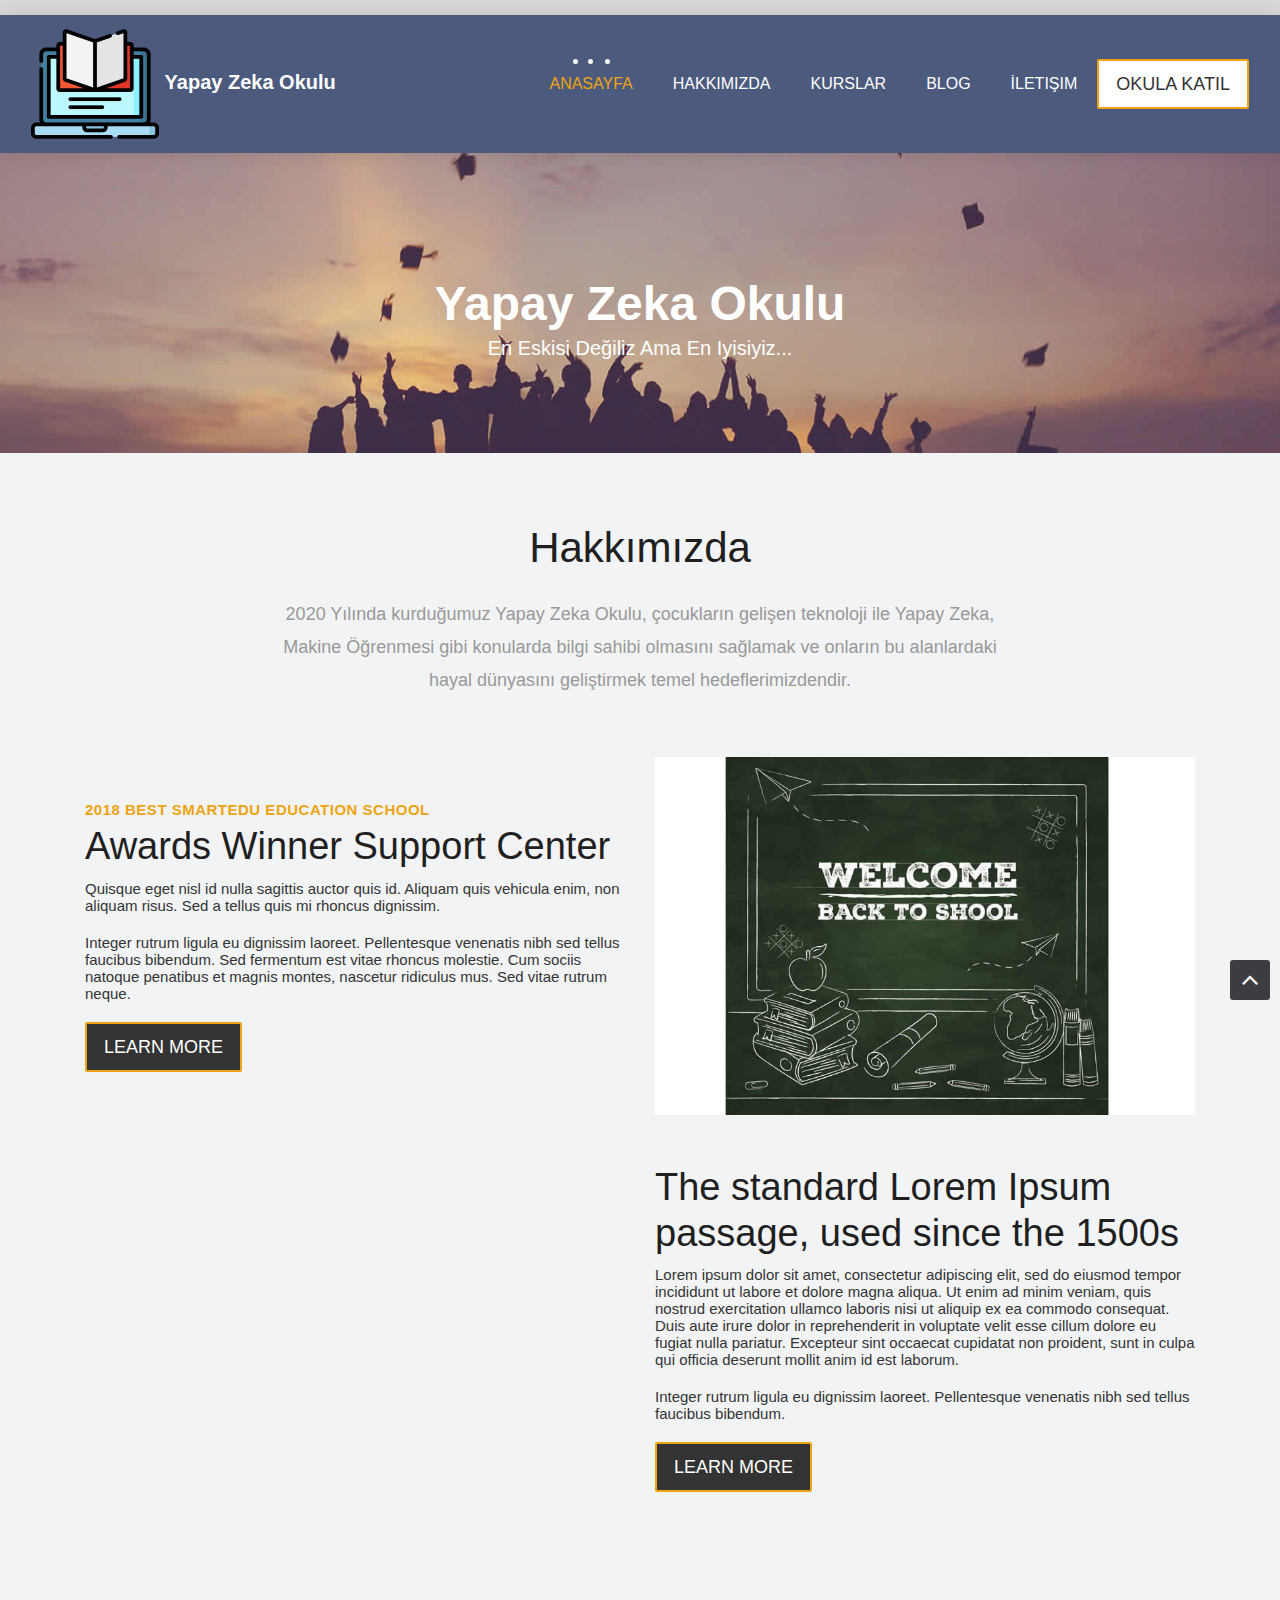
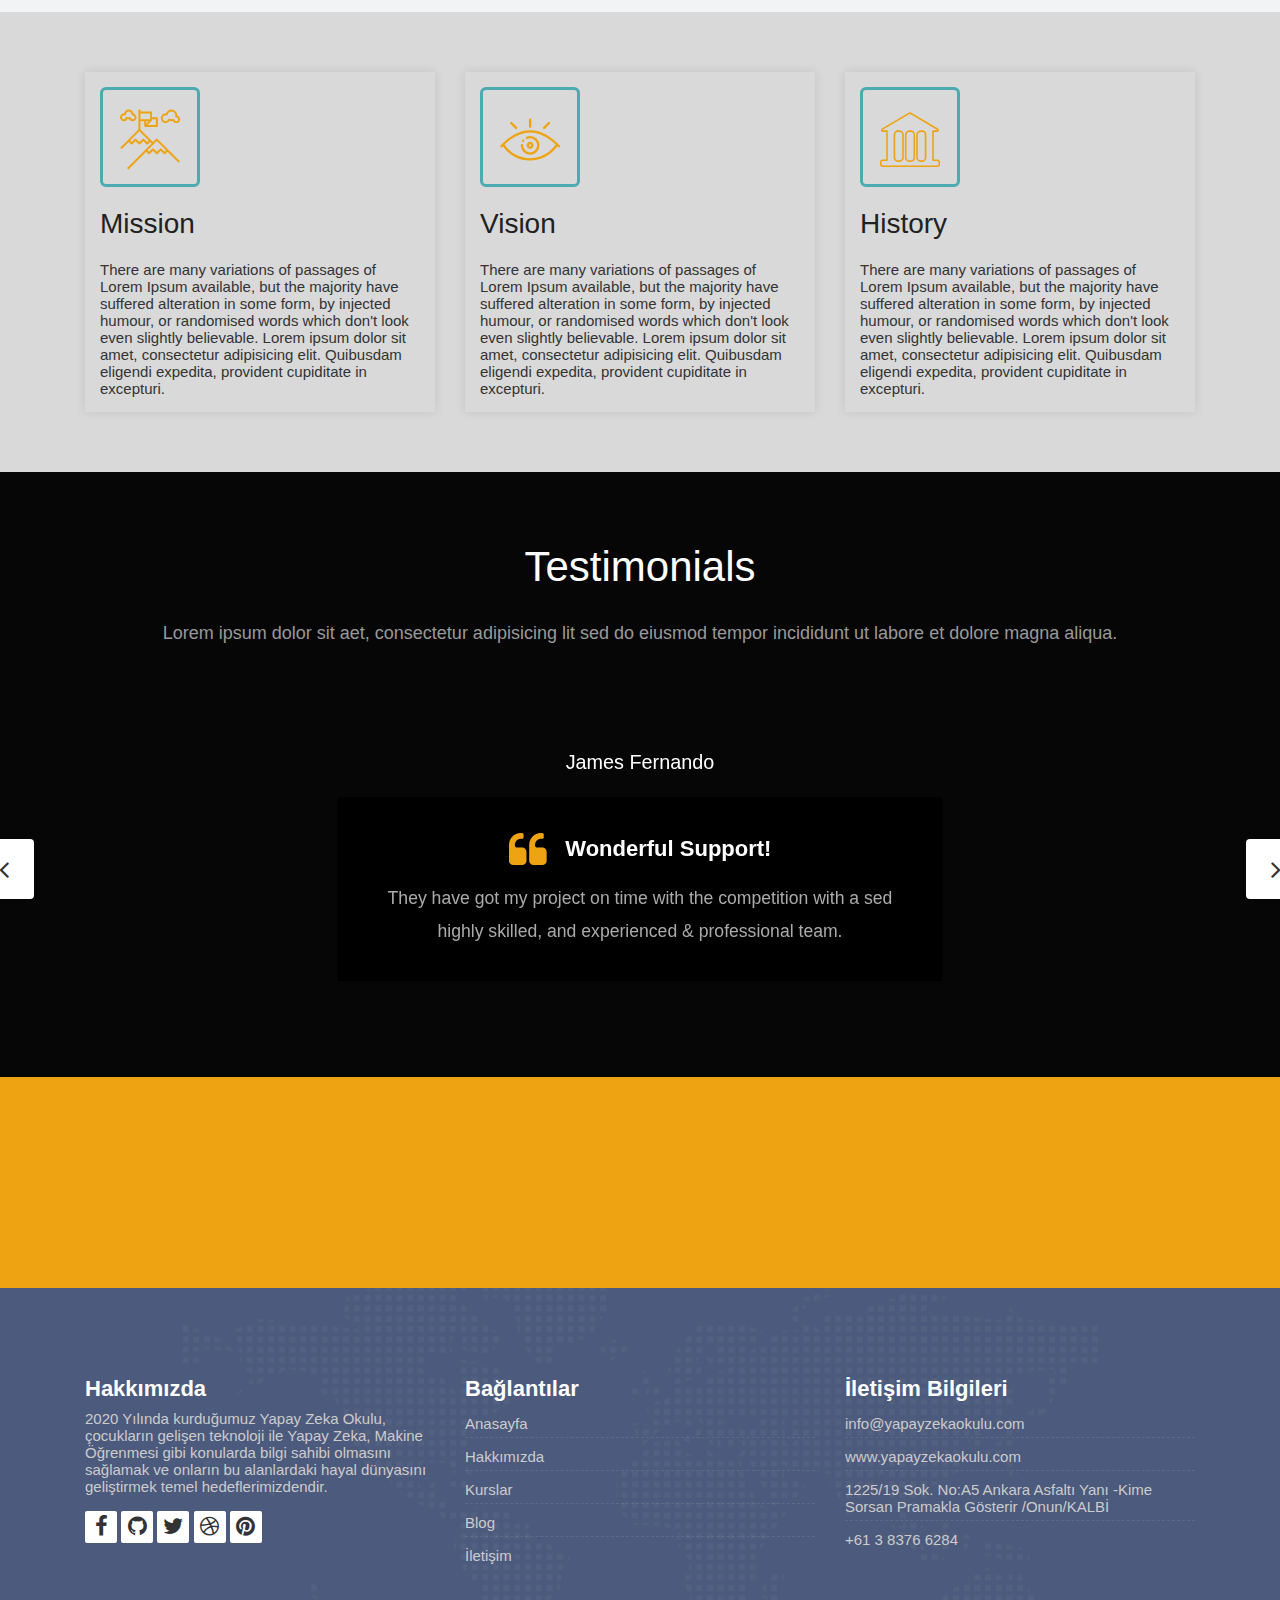
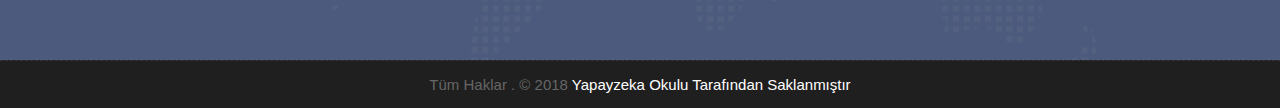
==== commit fe16a404: "Commit" ====
--- a/about.html
+++ b/about.html
@@ -161,7 +161,7 @@
 	
 	<div class="all-title-box">
 		<div class="container text-center">
-			<h1>About Us<span class="m_1">Lorem Ipsum dolroin gravida nibh vel velit.</span></h1>
+			<h1>Yapay Zeka Okulu<span class="m_1">En eskisi değiliz ama en iyisiyiz...</span></h1>
 		</div>
 	</div>
 	
@@ -169,8 +169,8 @@
         <div class="container">
             <div class="section-title row text-center">
                 <div class="col-md-8 offset-md-2">
-                    <h3>About</h3>
-                    <p class="lead">Lorem Ipsum dolroin gravida nibh vel velit auctor aliquet. Aenean sollicitudin, lorem quis bibendum auctor, nisi elit consequat ipsum, nec sagittis sem!</p>
+                    <h3>Hakkımızda</h3>
+                    <p class="lead">2020 Yılında kurduğumuz Yapay Zeka Okulu, çocukların gelişen teknoloji ile Yapay Zeka, Makine Öğrenmesi gibi konularda bilgi sahibi olmasını sağlamak ve onların bu alanlardaki hayal dünyasını geliştirmek temel hedeflerimizdendir.</p>
                 </div>
             </div><!-- end title -->
         
@@ -364,72 +364,71 @@
             </div><!-- end row -->
         </div><!-- end container -->
     </div><!-- end section -->
-
     <footer class="footer">
         <div class="container">
             <div class="row">
                 <div class="col-lg-4 col-md-4 col-xs-12">
                     <div class="widget clearfix">
                         <div class="widget-title">
-                            <h3>About US</h3>
-                        </div>
-                        <p> Integer rutrum ligula eu dignissim laoreet. Pellentesque venenatis nibh sed tellus faucibus bibendum. Sed fermentum est vitae rhoncus molestie. Cum sociis natoque penatibus et magnis dis montes.</p>
+                            <h3>Hakkımızda</h3>
+                        </div>
+                        <p> 2020 Yılında kurduğumuz Yapay Zeka Okulu, çocukların gelişen teknoloji ile Yapay Zeka, Makine Öğrenmesi gibi konularda bilgi sahibi olmasını sağlamak ve onların bu alanlardaki hayal dünyasını geliştirmek temel hedeflerimizdendir.</p>   
                         <div class="footer-right">
-							<ul class="footer-links-soi">
-								<li><a href="#"><i class="fa fa-facebook"></i></a></li>
-								<li><a href="#"><i class="fa fa-github"></i></a></li>
-								<li><a href="#"><i class="fa fa-twitter"></i></a></li>
-								<li><a href="#"><i class="fa fa-dribbble"></i></a></li>
-								<li><a href="#"><i class="fa fa-pinterest"></i></a></li>
-							</ul><!-- end links -->
-						</div>
+                            <ul class="footer-links-soi">
+                                <li><a href="#"><i class="fa fa-facebook"></i></a></li>
+                                <li><a href="#"><i class="fa fa-github"></i></a></li>
+                                <li><a href="#"><i class="fa fa-twitter"></i></a></li>
+                                <li><a href="#"><i class="fa fa-dribbble"></i></a></li>
+                                <li><a href="#"><i class="fa fa-pinterest"></i></a></li>
+                            </ul><!-- end links -->
+                        </div>						
                     </div><!-- end clearfix -->
                 </div><!-- end col -->
-
-				<div class="col-lg-4 col-md-4 col-xs-12">
-                    <div class="widget clearfix">
-                        <div class="widget-title">
-                            <h3>Information Link</h3>
-                        </div>
-                        <ul class="footer-links">
-                            <li><a href="#">Home</a></li>
-                            <li><a href="#">Blog</a></li>
-                            <li><a href="#">Pricing</a></li>
-							<li><a href="#">About</a></li>
-							<li><a href="#">Contact</a></li>
-                        </ul><!-- end links -->
-                    </div><!-- end clearfix -->
-                </div><!-- end col -->
-				
+    
                 <div class="col-lg-4 col-md-4 col-xs-12">
                     <div class="widget clearfix">
                         <div class="widget-title">
-                            <h3>Contact Details</h3>
-                        </div>
-
+                            <h3>Bağlantılar</h3>
+                        </div>
                         <ul class="footer-links">
-                            <li><a href="mailto:#">info@yoursite.com</a></li>
-                            <li><a href="#">www.yoursite.com</a></li>
-                            <li>PO Box 16122 Collins Street West Victoria 8007 Australia</li>
+                            <li><a href="#">Anasayfa</a></li>
+                            <li><a href="#">Hakkımızda</a></li>
+                            <li><a href="#">Kurslar</a></li>
+                            <li><a href="#">Blog</a></li>
+                            <li><a href="#">İletişim</a></li>
+                        </ul><!-- end links -->
+                    </div><!-- end clearfix -->
+                </div><!-- end col -->
+                
+                <div class="col-lg-4 col-md-4 col-xs-12">
+                    <div class="widget clearfix">
+                        <div class="widget-title">
+                            <h3>İletişim Bilgileri</h3>
+                        </div>
+    
+                        <ul class="footer-links">
+                            <li><a href="mailto:#">info@yapayzekaokulu.com</a></li>
+                            <li><a href="#">www.yapayzekaokulu.com</a></li>
+                            <li>1225/19 Sok. No:A5 Ankara Asfaltı Yanı -Kime Sorsan Pramakla Gösterir /Onun/KALBİ</li>
                             <li>+61 3 8376 6284</li>
                         </ul><!-- end links -->
                     </div><!-- end clearfix -->
                 </div><!-- end col -->
-				
+                
             </div><!-- end row -->
         </div><!-- end container -->
     </footer><!-- end footer -->
-
+    
     <div class="copyrights">
         <div class="container">
             <div class="footer-distributed">
                 <div class="footer-center">                   
-                    <p class="footer-company-name">All Rights Reserved. &copy; 2018 <a href="#">SmartEDU</a> Design By : <a href="https://html.design/">html design</a></p>
+                    <p class="footer-company-name">Tüm Haklar . &copy; 2018 <a href="#">Yapayzeka Okulu Tarafından Saklanmıştır</p>
                 </div>
             </div>
         </div><!-- end container -->
     </div><!-- end copyrights -->
-
+    
     <a href="#" id="scroll-to-top" class="dmtop global-radius"><i class="fa fa-angle-up"></i></a>
 
     <!-- ALL JS FILES -->
--- a/css/versions.css
+++ b/css/versions.css
@@ -0,0 +1,274 @@
+/*------------------------------------------------------------------
+    Version: 1.0
+-------------------------------------------------------------------*/
+
+
+/*------------------------------------------------------------------
+    [Table of contents]
+
+    1. DEFAULT VERSION (Check style.css and colors.css)
+    2. HOSTING VERSION
+    3. SEO VERSION
+    4. WATCH VERSION
+    5. APP VERSION
+    6. CLINIC VERSION
+    7. REAL ESTATE VERSION
+    8. POLITICS VERSION
+    9. BARBER VERSION
+    10. BUILDING VERSION
+
+-------------------------------------------------------------------*/
+
+
+/*------------------------------------------------------------------
+    1. HOSTING VERSION
+-------------------------------------------------------------------*/
+
+body.host_version .icon_wrap i,
+body.host_version .customwidget li i{
+    color: #2d3032 !important;
+}
+
+body.host_version .lead strong {
+    color: #333333
+}
+
+body.host_version .btn-light {
+    background-color: #ffffff;
+    color: #1f1f1f !important;
+}
+
+body.host_version .stat-wrap h3 {
+    color: #ffffff !important;
+}
+
+
+/**************************************
+GRADIENTS 
+**************************************/
+
+body.host_version .icon_wrap:hover,
+body.host_version .icon-wrapper:hover i,
+body.host_version .grd1 {
+    color: #ffffff !important;
+    background: #2d3032;
+}
+
+body.host_version .stat-wrap,
+body.host_version .dmtop:hover,
+body.host_version .cac:hover,
+body.host_version .features-right li:hover i,
+body.host_version .features-left li:hover i,
+body.host_version .divider-bar,
+body.host_version .owl-next:hover i,
+body.host_version .owl-prev:hover i,
+body.host_version .icon-wrapper:hover i:hover,
+body.host_version .grd1:hover,
+body.host_version .grd1:focus {
+    background-position: 100px;
+    color: #ffffff !important;
+    background: #eea412;
+}
+
+body.host_version .checkdomain {
+    background-color: #fff;
+    padding: 30px 0px;
+    text-align: left;
+}
+
+body.host_version .checkdomain {
+    margin-top: 0px;
+    display: block;
+    position: relative;
+}
+
+body.host_version .nav-pills > li:hover > a,
+body.host_version .nav-pills > li:focus > a{
+	background: #333333;
+	color: #ffffff;
+}
+
+body.host_version .nav-pills > li > a.active,
+body.host_version .nav-pills > li > a.active:focus,
+body.host_version .nav-pills > li > a.active:hover{
+	background: #4babb1;
+	color: #ffffff;
+}
+
+
+body.host_version .checkdomain-wrapper .form-group {
+    background: #4babb1;
+    padding: 10px;
+    border: 1px solid #e9e9ec;
+    width: 100%;
+}
+
+body.host_version .checkdomain hr {
+    border-color: rgba(255, 255, 255, 0);
+    margin: 10px 0;
+}
+
+body.host_version .checkdomain-wrapper .form-control {
+    display: inline-block;
+    vertical-align: middle;
+    border: 1px solid #e9e9ec;
+    box-shadow: none !important;
+    border-radius: 0;
+    width: 84%;
+    height: 50px;
+}
+
+body.host_version .checkdomain-wrapper .btn {
+    height: 50px;
+    width: 15%;
+	border: none;
+}
+
+body.host_version .icon-wrapper {
+    text-align: left;
+}
+
+body.host_version .checkdomain-wrapper .checkbox {
+    display: inline-block;
+    margin-right: 15px;
+    padding-left: 5px;
+    text-align: left;
+	width: 10%;
+	float: left;
+	position: relative;
+	background: #9dc15b;
+}
+
+.checkbox-warning label{
+	position: absolute;
+	top: 0px;
+	right: 0px;
+	left: 0px;
+	text-align: center;
+	margin: 0 auto;
+}
+
+body.host_version .dev-list .widget p {
+    margin: 0;
+    padding: 5px 0 0;
+}
+
+body.host_version .dev-list img {
+    width: 100%;
+}
+
+body.host_version .footer-social .btn {
+    background-color: white;
+    border: 1px solid #333333;
+    color: #1f1f1f;
+    font-size: 20px;
+    height: 40px;
+    line-height: 40px;
+    margin: 0px;
+    padding: 0;
+    text-align: center;
+    width: 40px;
+}
+body.host_version .footer-social .btn:hover {
+	background: #9dc15b;
+	color: #ffffff;
+	border: 1px solid #ffffff;
+}
+
+body.host_version .dev-list .widget {
+    padding: 30px 0px;
+    border: 1px solid #ededed;
+	box-shadow: 0 0 8px 0 rgba(0,0,0,.08);
+}
+
+body.host_version .dev-list .widget h3 {
+    font-size: 24px;
+	font-weight: 500;
+    padding: 0 0 5px;
+    margin: 0;
+	color: #ffffff;
+    line-height: 1 !important;
+}
+
+body.host_version .dev-list .widget-title {
+    padding: 20px 0 10px;
+    margin: 0;
+    line-height: 1 !important;
+}
+
+body.host_version .big-tagline img {
+    margin-bottom: 20px;
+    max-width: 186px;
+}
+
+body.host_version .navbar-default .btn-light {
+    border-color: #efefef !important;
+    padding-left: 10px;
+    padding-right: 10px;
+    margin: 0;
+}
+
+body.host_version .affix {
+    background-color: #ffffff !important;
+}
+
+body.host_version .icon_wrap,
+body.host_version .header_style_01 {
+    background: #ffffff !important;
+    position: relative;
+}
+
+body.host_version .effect-1:after {
+    box-shadow: 0 0 0 2px #9dc15b;
+}
+
+body.host_version .first-section .effect-1:after,
+body.host_version .stat-wrap .effect-1:after {
+    box-shadow: 0 0 0 2px #fff;
+}
+
+body.host_version .header_style_01 .navbar-default .navbar-nav > li > a {
+    color: #1f1f1f;
+}
+
+body.host_version .noover p {
+    color: rgba(255, 255, 255, 1) !important;
+}
+
+body.host_version .noover .grd1 {
+    border: 0 !important;
+}
+
+body.host_version .stat-wrap p {
+    color: #ffffff;
+    font-size: 38px;
+    font-weight: 600;
+    line-height: 1.3;
+    margin: 0;
+    padding: 13px 0 0;
+}
+
+body.host_version .icon_wrap {
+    font-size: 62px;
+}
+
+body.host_version .first-section {
+    overflow: visible ;
+    position: relative;
+	background-position: center;
+	background-size: cover;
+}
+
+body.host_version .first-section h2 {
+    padding-bottom: 15px;
+}
+
+body.host_version .first-section .lead {
+    padding-bottom: 35px;
+}
+
+
+body.host_version .stat-wrap .alignleft {
+    margin-right: 30px;
+}
+
--- a/css/responsive.css
+++ b/css/responsive.css
@@ -0,0 +1,364 @@
+/******************************************
+    Version: 1.0
+/****************************************** */
+
+
+@media only screen and (min-width: 992px) and (max-width: 1199px) {
+	.top-navbar .navbar-light .navbar-nav .nav-item{
+		margin: 0px 5px;
+	}
+}
+@media (min-width: 768px) and (max-width: 991px) {
+	.top-navbar .navbar-light .navbar-nav .nav-item{
+		padding: 0px;
+	}
+	.top-navbar .navbar-light .navbar-nav .nav-item::after{
+		display: none;
+	}
+	.top-navbar .navbar-light .navbar-nav .nav-item .nav-link::before{
+		display: none;
+	}
+	.top-navbar .navbar-light .navbar-nav .nav-item .nav-link::after{
+		display: none;
+	}
+	.stat-wrap{
+		text-align: center !important; 
+	}
+	body.host_version .stat-wrap  .alignleft{
+		float: none;
+		margin: 0 auto;
+	}
+	body.host_version .stat-wrap h3{
+		margin-bottom: 12px;
+	}
+	.pricing-table-header h2{
+		font-size: 22px;
+	}
+	.pricing-table-features{
+		padding: 0px 0px 15px 0px;
+		margin: 15px 15px 0 15px;
+	}
+	.pricing-table-features p{
+		font-size: 13px;
+	}
+	.icon-wrapper h3{
+		clear: both;
+	}
+	.icon-wrapper p{
+		padding-left: 0px;
+	}
+	.pricingTable .heading > h3{
+		font-size: 28px;
+	}
+	.pricingTable .price-value{
+		font-size: 28px;
+	}
+	.pricingTable .pricingContent ul li{
+		font-size: 13px;
+	}
+	.widget.server a{
+		padding: 10px 20px;
+	}
+	body.host_version .footer-social .btn{
+		width: 35px;
+		height: 35px;
+		line-height: 35px;
+	}
+	.customwidget a{
+		padding: 10px 20px;
+	}
+	.contact_form{
+		margin-right: 0px;
+		margin-bottom: 30px;
+	}
+	.btn-light{
+		padding: 10px 20px;
+	}
+	.inner-hmv{
+		margin-bottom: 30px;
+	}
+	hr.hr3{
+		margin-top: 0px;
+	}
+	.course-item{
+		margin-bottom: 30px;
+	}	
+	.stat-wrap {
+		text-align: center !important;
+	}
+	.alignleft{
+		float: none;
+	}
+	.blog-item{
+		margin-bottom: 30px;
+	}
+	.blog-post-single{
+		margin-bottom: 30px;
+	}
+}
+@media (max-width: 767px) {
+	.top-navbar .navbar-light .navbar-nav .nav-item{
+		padding: 0px;
+	}
+	.top-navbar .navbar-light .navbar-nav .nav-item::after{
+		display: none;
+	}
+	.top-navbar .navbar-light .navbar-nav .nav-item .nav-link::before{
+		display: none;
+	}
+	.top-navbar .navbar-light .navbar-nav .nav-item .nav-link::after{
+		display: none;
+	}
+	.first-section h2{
+		font-size: 28px;
+	}
+	.first-section .lead{
+		font-size: 14px;
+	}
+	body.host_version .checkdomain-wrapper .form-control{
+		width: 83%;
+	}
+	body.host_version .checkdomain-wrapper .checkbox{
+		width: 20%;
+		margin-bottom: 15px;
+	}
+	.customwidget h1{
+		font-size: 34px;
+	}
+	.section-title h3{
+		font-size: 28px;
+	}
+	.message-box h2{
+		font-size: 24px;
+	}
+	.pricing-table{
+		margin-bottom: 40px;
+	}
+	.pricing-table-features{
+		padding: 0px 0px 10px 0px;
+	}
+	.testimonial h3{
+		font-size: 18px;
+	}
+	.desc h3 i{
+		font-size: 28px;
+	}
+	.footer .widget{
+		margin-bottom: 30px;
+	}
+	.copyrights{
+		padding: 20px 0px;
+		text-align: center;
+	}
+	.footer-distributed .footer-right{
+		float: none;
+	}
+	.all-title-box{
+		min-height: 200px;
+	}
+	.all-title-box h1{
+		font-size: 34px;
+	}
+	.icon-wrapper h3{
+		font-size: 14px;
+	}
+	.icon-wrapper p{
+		font-size: 13px;
+	}
+	.icon-wrapper{
+		margin-bottom: 30px;
+	}
+	.readmore a{
+		font-size: 13px;
+	}
+	body.host_version .stat-wrap p{
+		font-size: 28px;
+		clear: both;
+	}
+	body.host_version .stat-wrap h3{
+		margin-bottom: 20px;
+	}
+	.widget.server{
+		margin-bottom: 30px;
+	}
+	.section{
+		padding: 40px 0;
+	}
+	.dmoain-pricing table th{
+		font-size: 14px;
+	}
+	.contact_form{
+		margin-right: 0px;
+		margin-bottom: 30px;
+	}
+	#support .section-title{
+		padding: 0px 15px;
+	}
+	.customer-box .nav-tabs{
+		padding: 20px 0px;
+	}
+	.customer-box .tab-content{
+		padding: 20px 0px;
+	}
+	body.host_version .stat-wrap .alignleft{
+		margin-right: auto;
+	}
+	.blog-post-single{
+		margin-bottom: 30px;
+	}
+	.course-item{
+		margin-bottom: 30px;
+	}
+	hr.hr3{
+		margin-top: 0px;
+	}
+	.inner-hmv{
+		margin-bottom: 30px;
+	}
+	.stat-wrap {
+		text-align: center !important;
+	}
+	.alignleft{
+		float: none;
+	}
+	.blog-item{
+		margin-bottom: 30px;
+	}
+}
+@media only screen and (min-width: 280px) and (max-width: 599px) {
+	.top-navbar .navbar-light .navbar-nav .nav-item{
+		padding: 0px;
+	}
+	.top-navbar .navbar-light .navbar-nav .nav-item::after{
+		display: none;
+	}
+	.top-navbar .navbar-light .navbar-nav .nav-item .nav-link::before{
+		display: none;
+	}
+	.top-navbar .navbar-light .navbar-nav .nav-item .nav-link::after{
+		display: none;
+	}
+	
+	.first-section h2{
+		font-size: 28px;
+	}
+	.first-section .lead{
+		font-size: 14px;
+	}
+	.first-section .big-tagline a{
+		font-size: 14px;
+	}
+	.section-title p{
+		font-size: 14px;
+		line-height: 24px;
+	}
+	body.host_version .checkdomain-wrapper .form-control{
+		width: 83%;
+	}
+	body.host_version .checkdomain-wrapper .checkbox{
+		width: 20%;
+		margin-bottom: 15px;
+	}
+	.customwidget h1{
+		font-size: 34px;
+	}
+	.section-title h3{
+		font-size: 28px;
+	}
+	.message-box h2{
+		font-size: 24px;
+	}
+	.pricing-table{
+		margin-bottom: 40px;
+	}
+	.pricing-table-features{
+		padding: 0px 0px 10px 0px;
+	}
+	.testimonial h3{
+		font-size: 18px;
+	}
+	.desc h3 i{
+		font-size: 28px;
+	}
+	.footer .widget{
+		margin-bottom: 30px;
+	}
+	.copyrights{
+		padding: 20px 0px;
+		text-align: center;
+	}
+	.footer-distributed .footer-right{
+		float: none;
+	}
+	.all-title-box{
+		min-height: 200px;
+	}
+	.all-title-box h1{
+		font-size: 34px;
+	}
+	.icon-wrapper h3{
+		font-size: 14px;
+	}
+	.icon-wrapper p{
+		font-size: 13px;
+	}
+	.icon-wrapper{
+		margin-bottom: 30px;
+	}
+	.readmore a{
+		font-size: 13px;
+	}
+	body.host_version .stat-wrap p{
+		font-size: 28px;
+	}
+	.widget.server{
+		margin-bottom: 30px;
+	}
+	.section{
+		padding: 40px 0;
+	}
+	.dmoain-pricing table th{
+		font-size: 14px;
+	}
+	.contact_form{
+		margin-right: 0px;
+		margin-bottom: 30px;
+	}
+	#support .section-title{
+		padding: 0px 15px;
+	}
+	.customer-box .nav-tabs{
+		padding: 20px 0px;
+	}
+	.customer-box .tab-content{
+		padding: 20px 0px;
+	}
+	.logos img{
+		max-width: 120px;
+	}
+	.author-bio{
+		width: 100%;
+	}
+	.author-desc{
+		width: 100%;
+		position: relative;
+	}
+	.comment-list ul.children {
+		margin-left: 10px;
+	}
+	.blog-post-single{
+		margin-bottom: 30px;
+	}
+	.course-item{
+		margin-bottom: 30px;
+	}
+	hr.hr3{
+		margin-top: 0px;
+	}
+	.inner-hmv{
+		margin-bottom: 30px;
+	}
+	
+}
+
+
--- a/css/custom.css
+++ b/css/custom.css
@@ -0,0 +1,202 @@
+
+/** ADD YOUR AWESOME CODES HERE **/
+
+/**Zeki kara**/
+#inputMuze,#inputBalık,#inputDeniz,#inputYemek,#inputOtel,#inputDoga{
+  width: 150px;
+
+}
+
+
+/** Zeki Chatbot**/
+body {
+  font: 15px arial, sans-serif;
+  background-color: #d9d9d9;
+  padding-top: 15px;
+  padding-bottom: 15px;
+}
+
+#bodybox {
+  margin: auto;
+  max-width: 550px;
+  font: 15px arial, sans-serif;
+  background-color: white;
+  border-style: solid;
+  border-width: 1px;
+  padding-top: 20px;
+  padding-bottom: 25px;
+  padding-right: 25px;
+  padding-left: 25px;
+  box-shadow: 5px 5px 5px grey;
+  border-radius: 15px;
+}
+
+#chatborder {
+  border-style: solid;
+  background-color: #f6f9f6;
+  border-width: 3px;
+  margin-top: 20px;
+  margin-bottom: 20px;
+  margin-left: 20px;
+  margin-right: 20px;
+  padding-top: 10px;
+  padding-bottom: 15px;
+  padding-right: 20px;
+  padding-left: 15px;
+  border-radius: 15px;
+}
+
+.chatlog {
+   font: 15px arial, sans-serif;
+}
+
+#chatbox {
+  font: 17px arial, sans-serif;
+  height: 30px;
+  width: 100%;
+  border-radius: 5px;
+}
+
+h1 {
+  margin: auto;
+}
+
+pre {
+  background-color: #f0f0f0;
+  margin-left: 20px;
+}
+
+
+#cardfotosec{
+    padding-left: 20px;
+    padding-top: 25px;
+}
+
+.spinner-grow{
+	background-color: red;
+}
+
+.lds-facebook {
+    display: inline-block;
+    position: relative;
+    width: 80px;
+    height: 80px;
+  
+  }
+  .lds-facebook div {
+    display: inline-block;
+    position: absolute;
+    left: 8px;
+    width: 16px;
+    background:blue;
+    animation: lds-facebook 1.2s cubic-bezier(0, 0.5, 0.5, 1) infinite;
+  }
+  .lds-facebook div:nth-child(1) {
+    left: 8px;
+    animation-delay: -0.24s;
+  }
+  .lds-facebook div:nth-child(2) {
+    left: 32px;
+    animation-delay: -0.12s;
+  }
+  .lds-facebook div:nth-child(3) {
+    left: 56px;
+    animation-delay: 0;
+  }
+  @keyframes lds-facebook {
+    0% {
+      top: 8px;
+      height: 64px;
+    }
+    50%, 100% {
+      top: 24px;
+      height: 32px;
+    }
+  }
+  
+/**********/
+
+#mlPhotos{
+    border-style:double;
+    border-width: 3px;
+    width: 84%;
+    margin-bottom: 5px; 
+    
+}
+#cardUtanan{
+    padding: 13px 13px  13px  13px ;
+
+}
+#cardgulen{
+    padding: 13px 13px  13px  13px ;
+}
+
+
+#selectPhoto{
+    border-style: double;
+    border-width: 2px;
+
+    width: 85px;
+    height: 80px;
+}
+#dragphoto{
+    border-style: double;
+    width: 70px;
+    height: 60px;
+}
+#createProject{
+    margin-bottom: 15px;
+    
+}
+
+
+
+
+/*Drop and Drag*/
+#div1, #div2 {
+    float: left;
+    width: 100px;
+    height: 35px;
+    margin: 10px;
+    padding: 10px;
+    border: 1px solid black;
+  }
+
+
+
+#drop-region {
+	background-color: #fff;
+	border-radius:20px;
+	box-shadow:0 0 35px rgba(0,0,0,0.05);
+	width:400px;
+	padding:60px 40px;
+	text-align: center;
+	cursor:pointer;
+	transition:.3s;
+}
+#drop-region:hover {
+	box-shadow:0 0 45px rgba(0,0,0,0.1);
+}
+
+#image-preview {
+	margin-top:20px;
+}
+#image-preview .image-view {
+    display: inline-block;
+	position:relative;
+	margin-right: 13px;
+	margin-bottom: 13px;
+}
+#image-preview .image-view img {
+    max-width: 100px;
+    max-height: 100px;
+}
+#image-preview .overlay {
+    position: absolute;
+    width: 100%;
+    height: 100%;
+    top: 0;
+    right: 0;
+    z-index: 2;
+    background: rgba(255,255,255,0.5);
+}